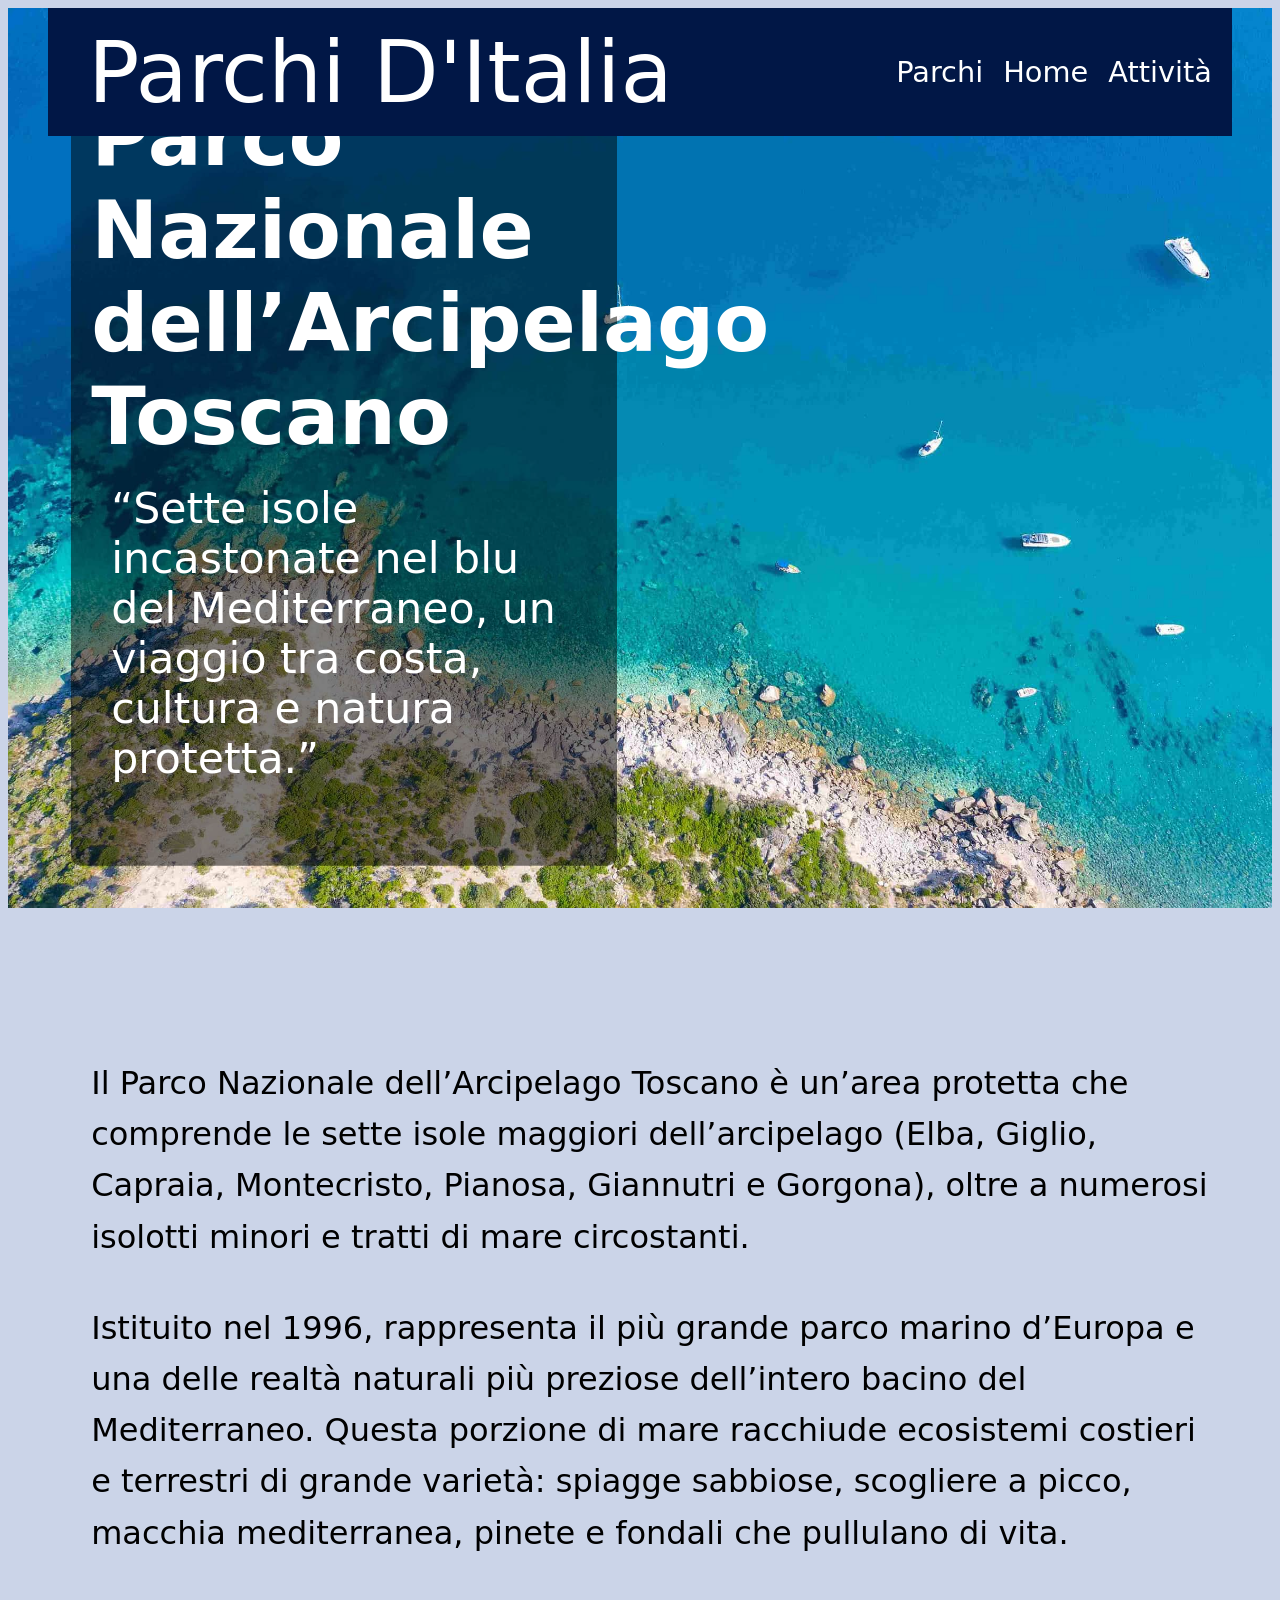
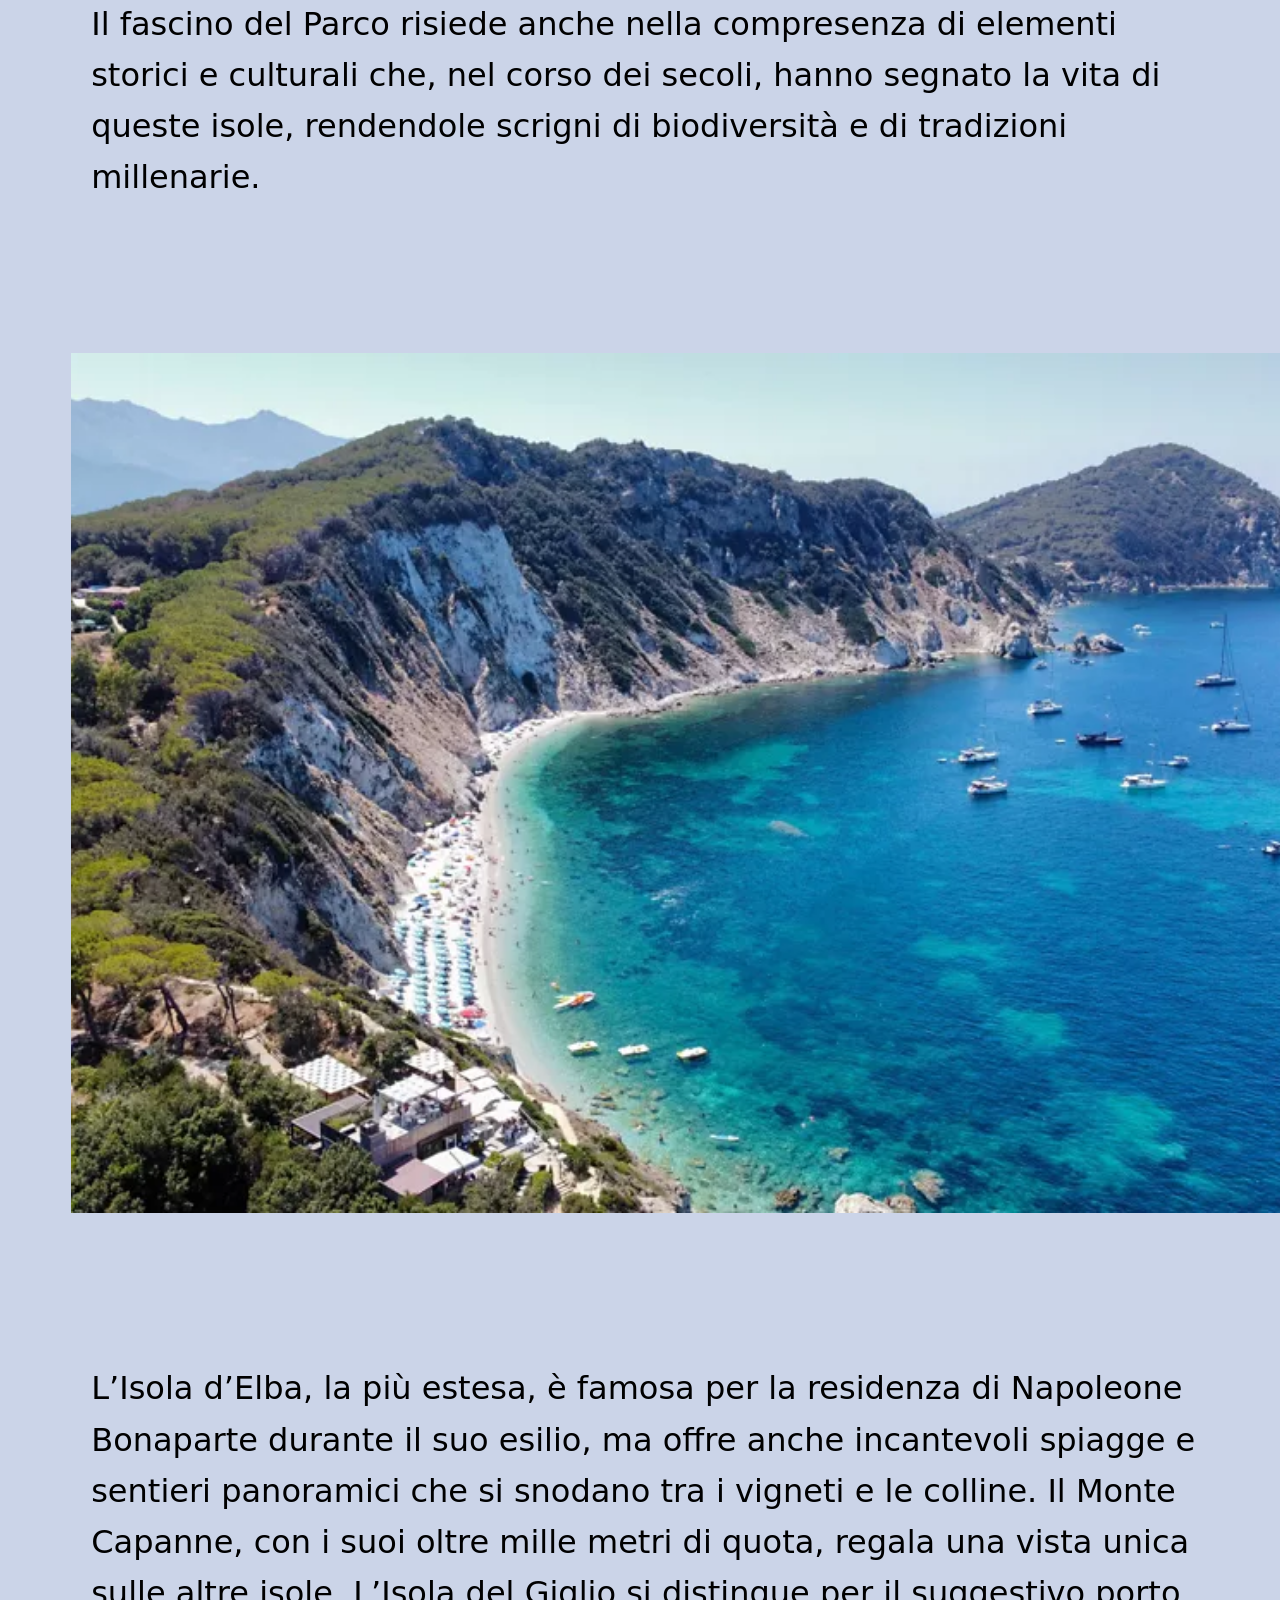
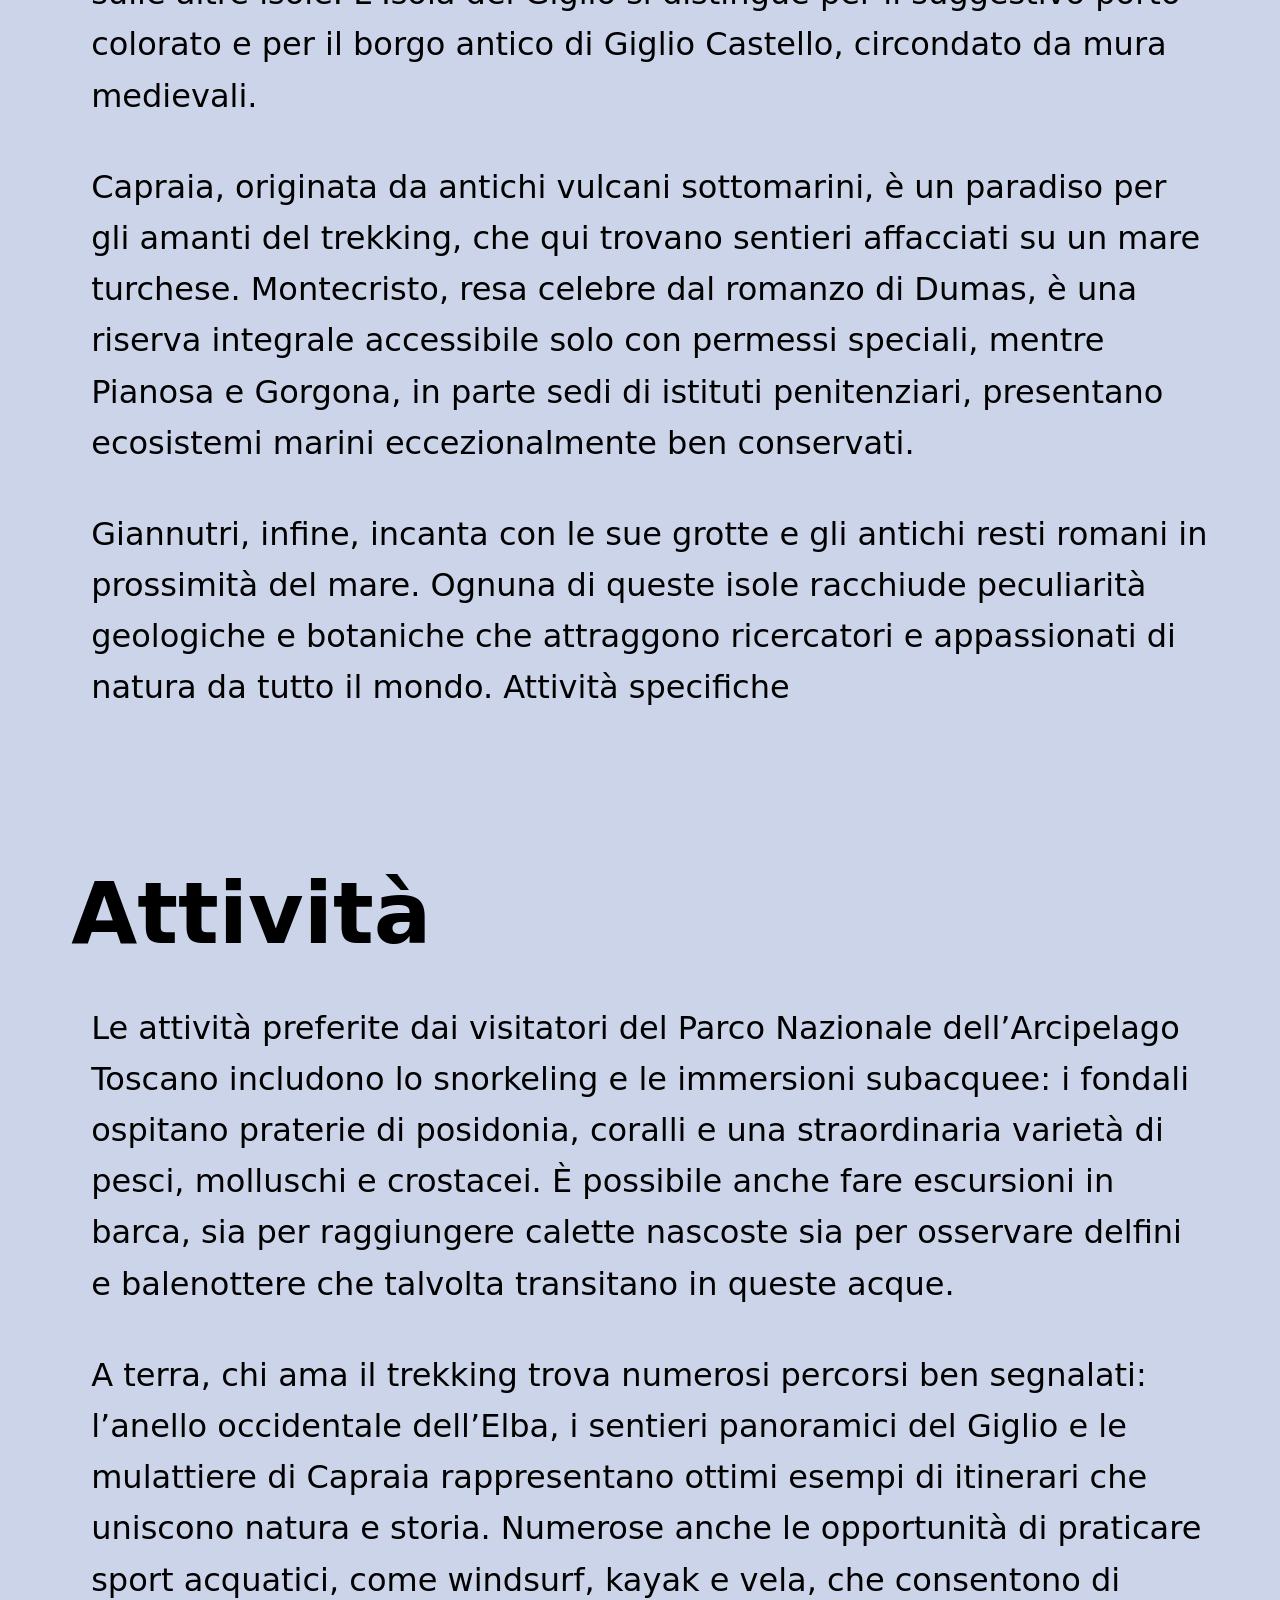
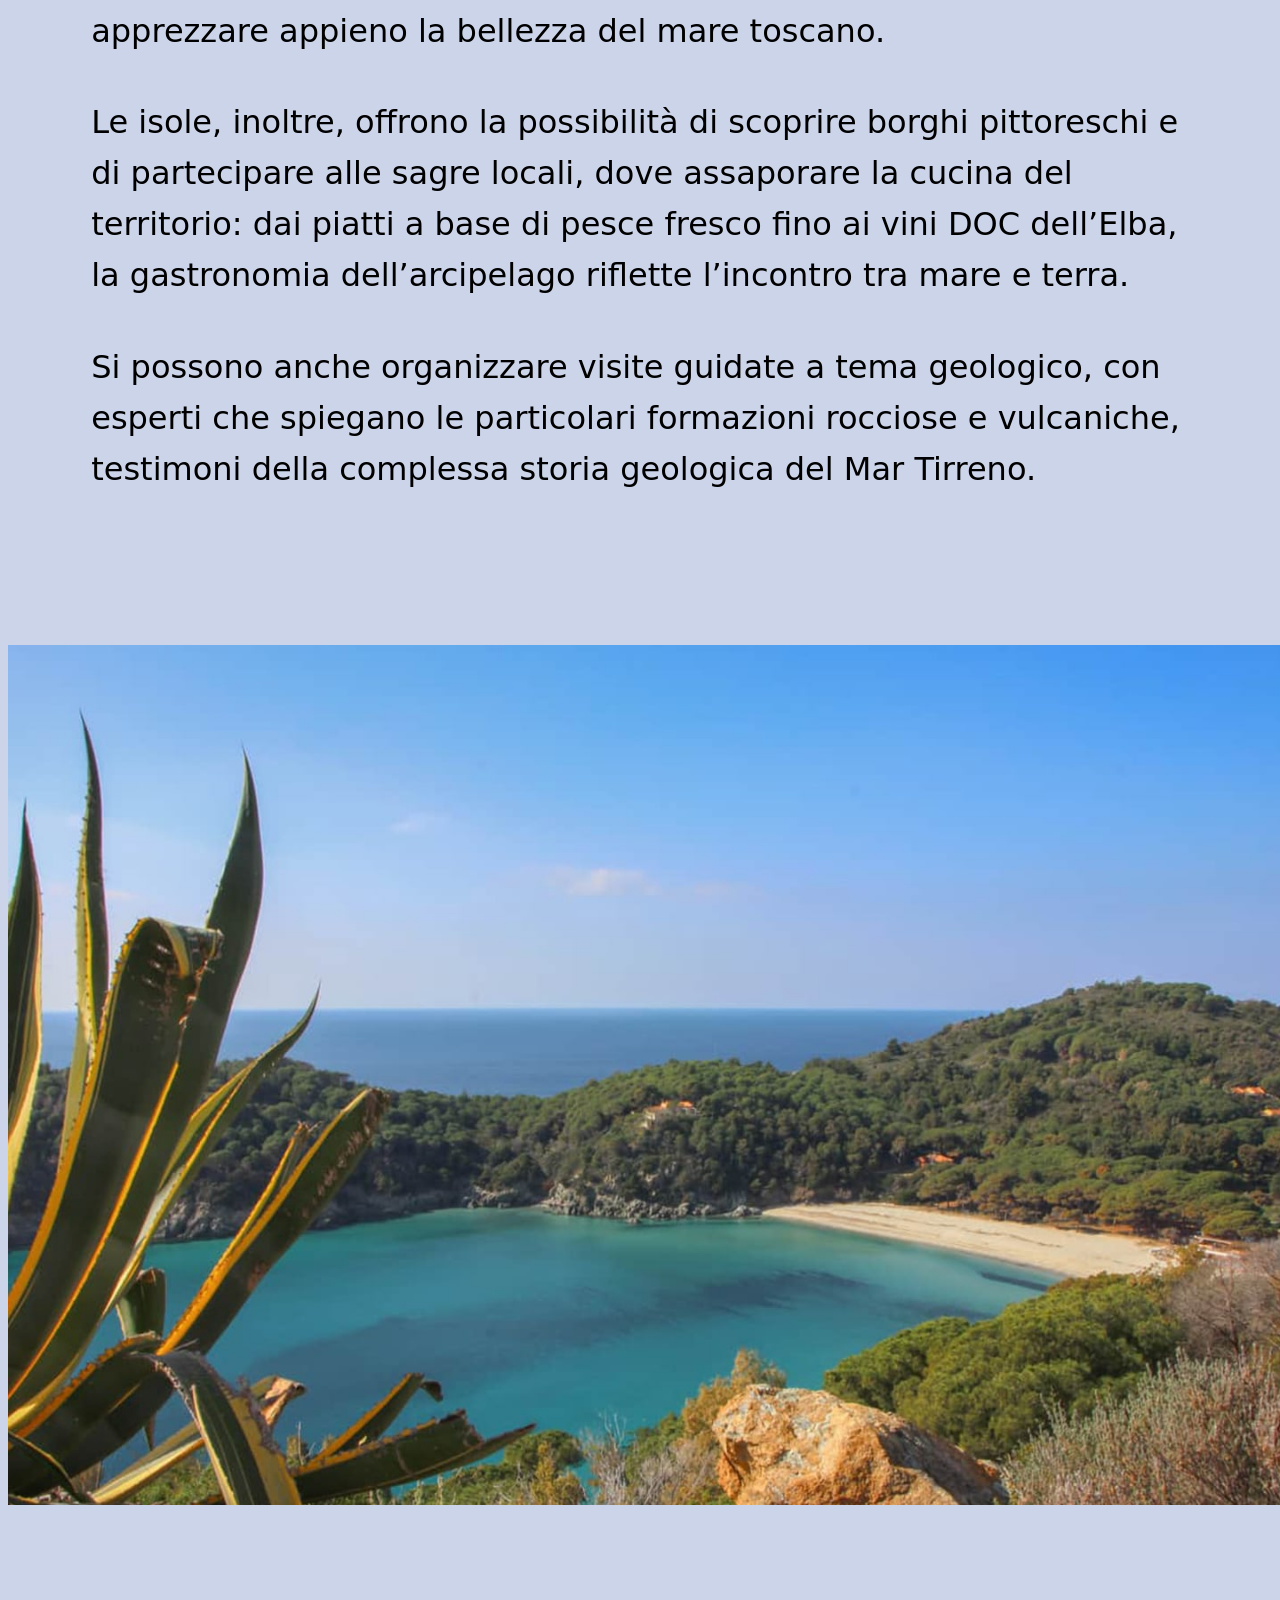
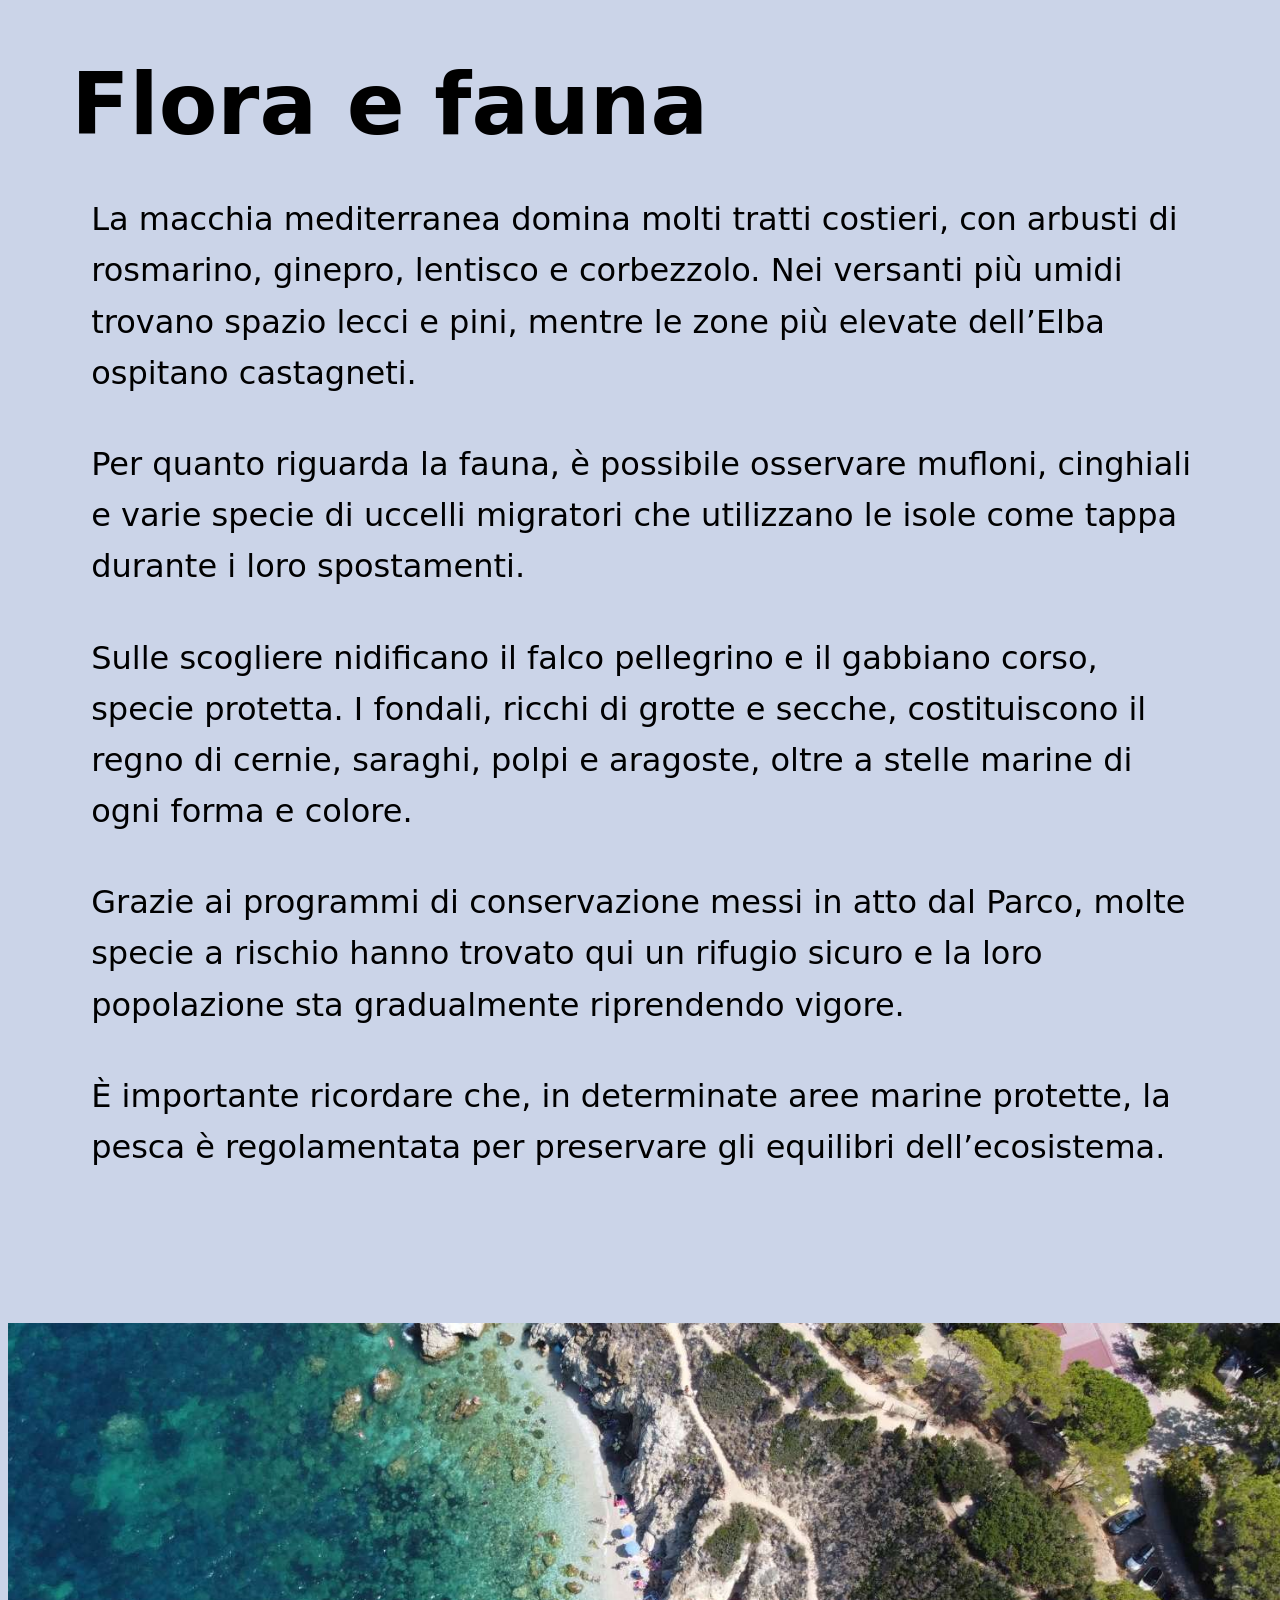
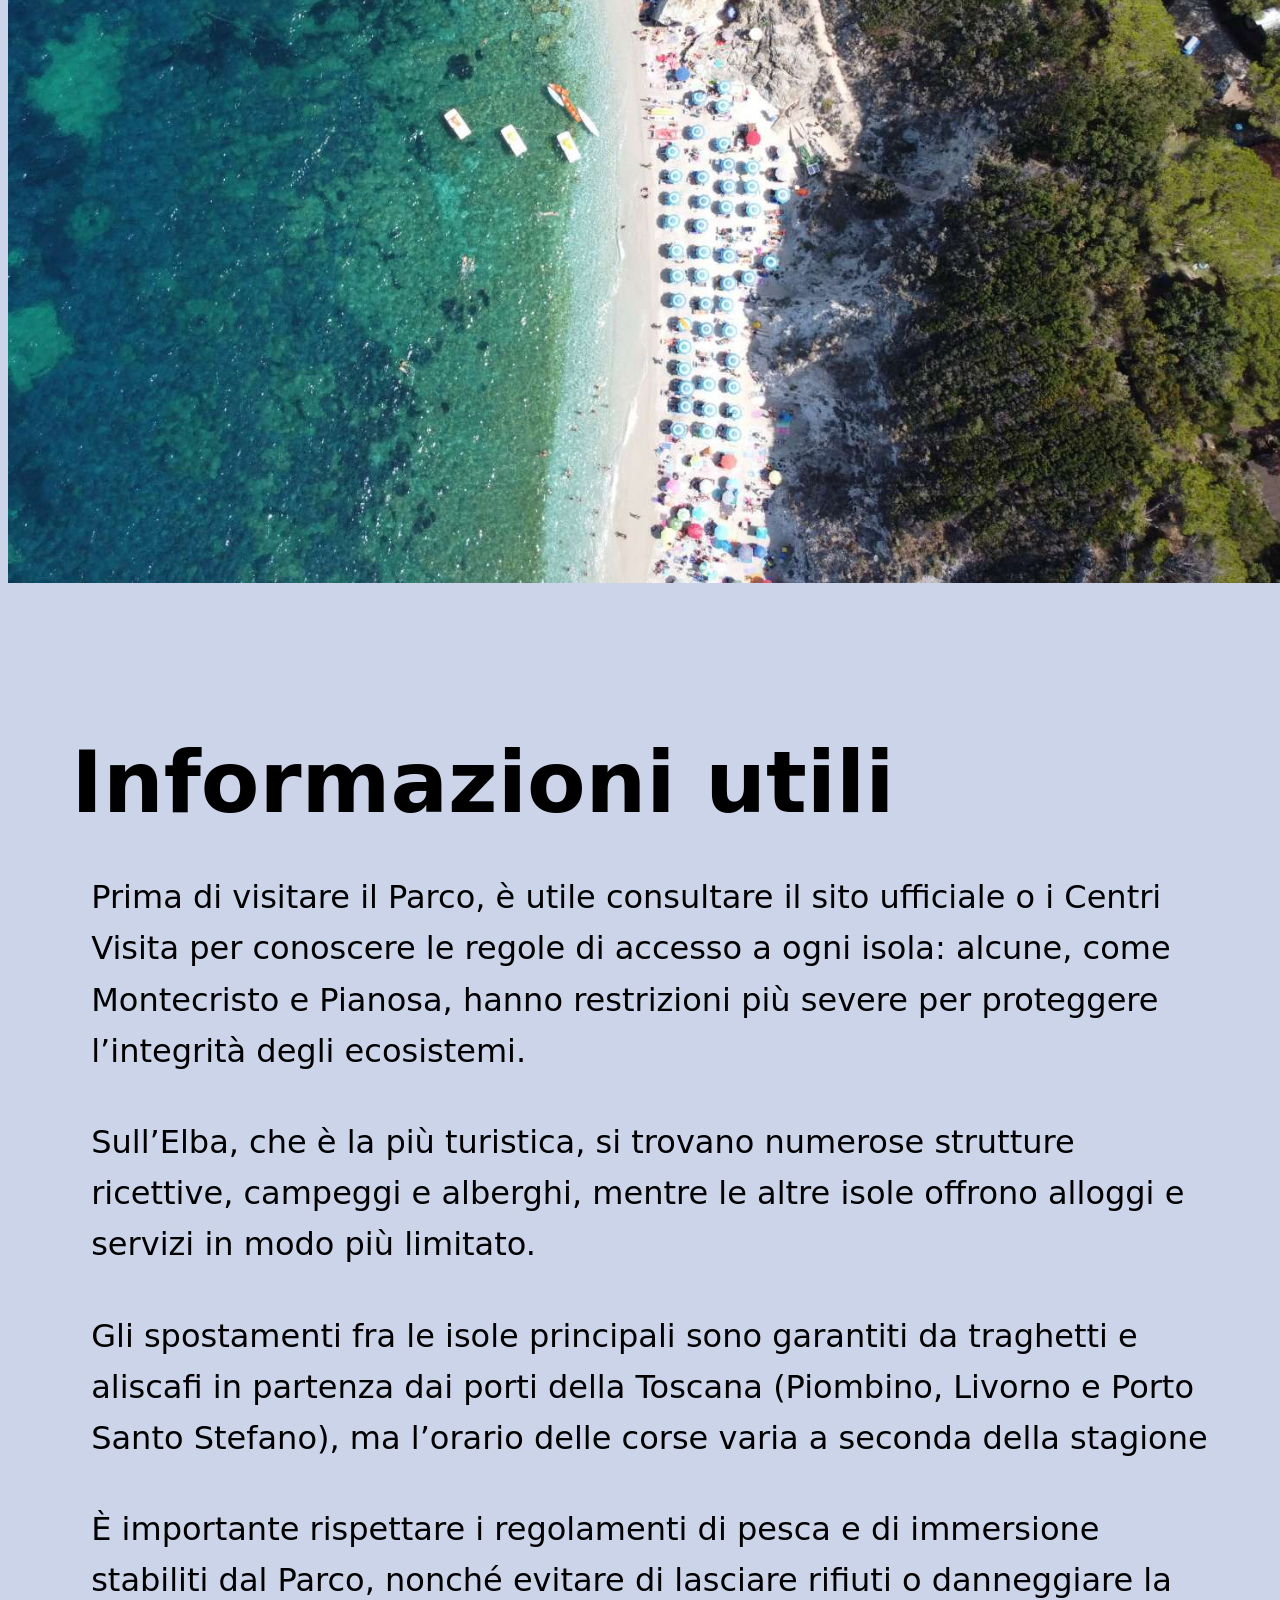
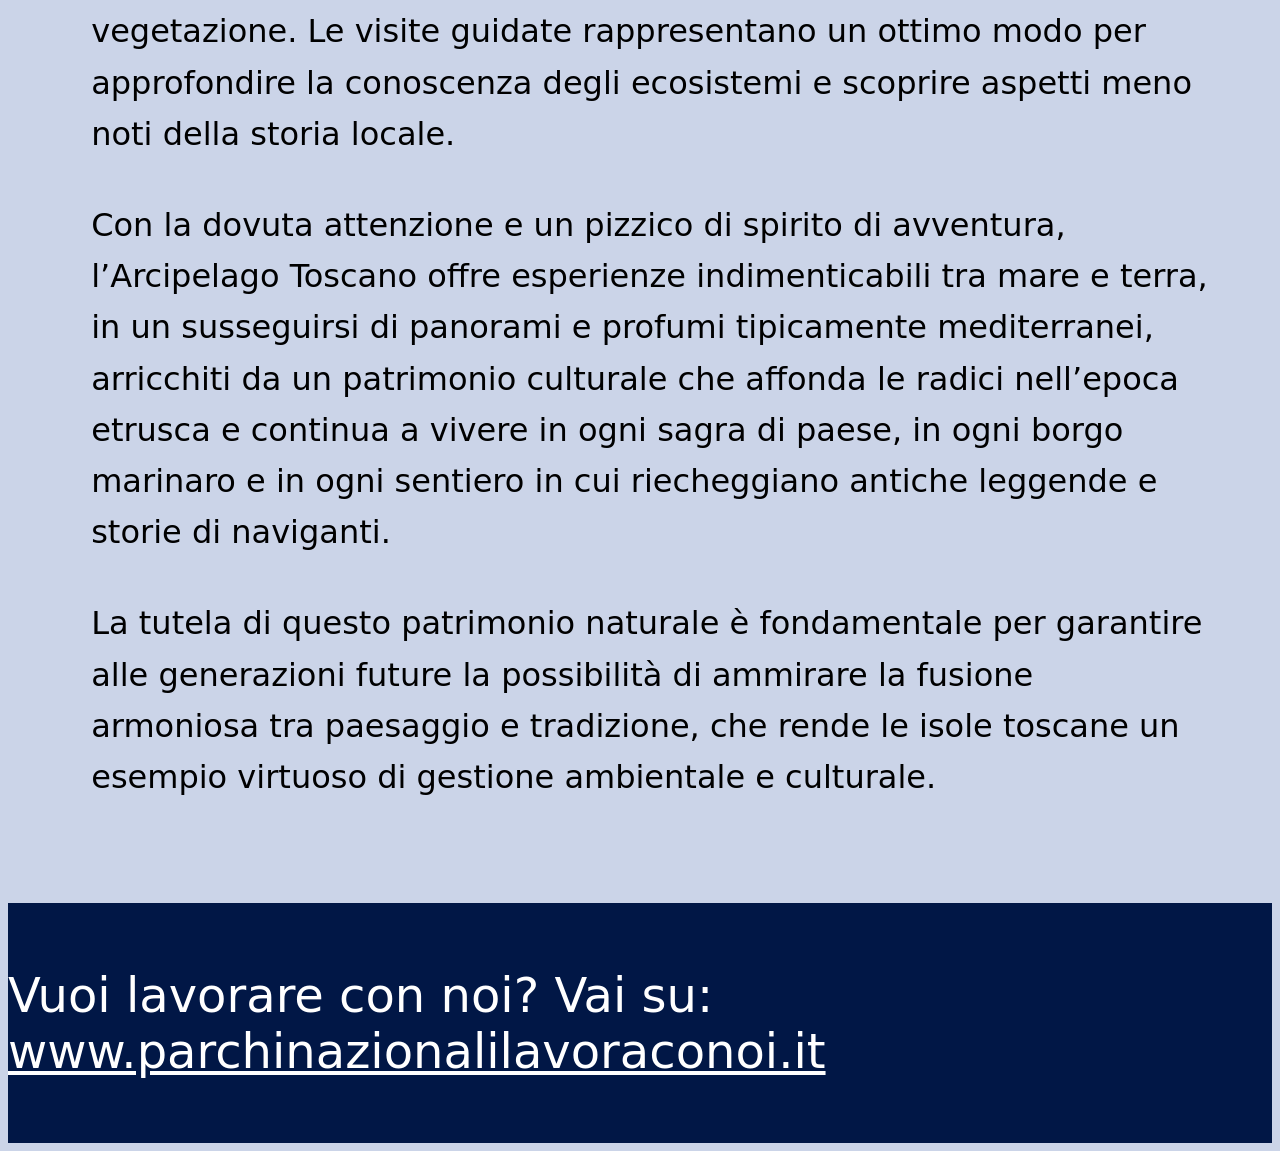
==== arcipelago toscano.html @ f1c9a5db "Initial commit" ====
<!DOCTYPE html>
<html lang="en">
<head>
    <meta charset="UTF-8">
    <meta name="viewport" content="width=device-width, initial-scale=1.0">
    <title>sito parchi</title>
    <link rel="stylesheet" href="css/style.css">
</head>

<body>
    <header>
        <p>Parchi D'Italia</p>
        <nav>
            <ul>
                <li><a href="parchi.html">Parchi</a></li>
                <li><a href="index.html">Home</a></li>
                <li><a href="attività.html">Attività</a></li>
            </ul>
        </nav>
    </header>

    <div class="immagine-con-testo">
        <img src="img/arcipelago toscano 4.jpg" alt="parco" class="container1">
        <div class="testo-sull-immagine">
            <div class="sfondo-trasparente"></div>
            <h1>Parco Nazionale dell’Arcipelago Toscano</h1>
            <p>“Sette isole incastonate nel blu del Mediterraneo, un viaggio tra costa, cultura e natura protetta.”</p>
        </div>
    </div>

    <section class="blocco-attivita">
        <p> Il Parco Nazionale dell’Arcipelago Toscano è un’area protetta che comprende le sette isole maggiori dell’arcipelago (Elba, Giglio, Capraia, Montecristo, Pianosa, Giannutri e Gorgona), oltre a numerosi isolotti minori e tratti di mare circostanti. </p>
        <p> 
            Istituito nel 1996, rappresenta il più grande parco marino d’Europa e una delle realtà naturali più preziose dell’intero bacino del Mediterraneo. Questa porzione di mare racchiude ecosistemi costieri e terrestri di grande varietà: spiagge sabbiose, scogliere a picco, macchia mediterranea, pinete e fondali che pullulano di vita. 
        </p>
        <p>
            Il fascino del Parco risiede anche nella compresenza di elementi storici e culturali che, nel corso dei secoli, hanno segnato la vita di queste isole, rendendole scrigni di biodiversità e di tradizioni millenarie.
        </p>

        <div class="immagine-gran-paradiso">
        <img src="img/arcipelago toscano 2.webp" alt="Gran Paradiso">
        </div>
    
    </section>

    <section class="blocco-attivita">
        <p> L’Isola d’Elba, la più estesa, è famosa per la residenza di Napoleone Bonaparte durante il suo esilio, ma offre anche incantevoli spiagge e sentieri panoramici che si snodano tra i vigneti e le colline. 
            Il Monte Capanne, con i suoi oltre mille metri di quota, regala una vista unica sulle altre isole. L’Isola del Giglio si distingue per il suggestivo porto colorato e per il borgo antico di Giglio Castello, circondato da mura medievali.  </p>
        <p> 
            Capraia, originata da antichi vulcani sottomarini, è un paradiso per gli amanti del trekking, che qui trovano sentieri affacciati su un mare turchese. 
Montecristo, resa celebre dal romanzo di Dumas, è una riserva integrale accessibile solo con permessi speciali, mentre Pianosa e Gorgona, in parte sedi di istituti penitenziari, presentano ecosistemi marini eccezionalmente ben conservati. 
        </p>
        <p>
            Giannutri, infine, incanta con le sue grotte e gli antichi resti romani in prossimità del mare. 
Ognuna di queste isole racchiude peculiarità geologiche e botaniche che attraggono ricercatori e appassionati di natura da tutto il mondo.
Attività specifiche
       </p>
    </section>

    <section class="blocco-attivita">
        <h2>Attività</h2>
        <p> 
            Le attività preferite dai visitatori del Parco Nazionale dell’Arcipelago Toscano includono lo snorkeling e le immersioni subacquee: i fondali ospitano praterie di posidonia, coralli e una straordinaria varietà di pesci, molluschi e crostacei. 
È possibile anche fare escursioni in barca, sia per raggiungere calette nascoste sia per osservare delfini e balenottere che talvolta transitano in queste acque. 
        </p>
        <p> 
            A terra, chi ama il trekking trova numerosi percorsi ben segnalati: l’anello occidentale dell’Elba, i sentieri panoramici del Giglio e le mulattiere di Capraia rappresentano ottimi esempi di itinerari che uniscono natura e storia. Numerose anche le opportunità di praticare sport acquatici, come windsurf, kayak e vela, che consentono di apprezzare appieno la bellezza del mare toscano. 
         </p>
        <p>
            Le isole, inoltre, offrono la possibilità di scoprire borghi pittoreschi e di partecipare alle sagre locali, dove assaporare la cucina del territorio: dai piatti a base di pesce fresco fino ai vini DOC dell’Elba, la gastronomia dell’arcipelago riflette l’incontro tra mare e terra. 
       </p>
       <p>
        Si possono anche organizzare visite guidate a tema geologico, con esperti che spiegano le particolari formazioni rocciose e vulcaniche, testimoni della complessa storia geologica del Mar Tirreno.
       </p>
    </section>

    <div class="immagine-gran-paradiso">
        <img src="img/parco-nazionale-arcipelago-toscano-1.jpg" alt="Gran Paradiso">
        </div>

        <section class="blocco-attivita">
            <h2>Flora e fauna</h2>
            <p> 
                La macchia mediterranea domina molti tratti costieri, con arbusti di rosmarino, ginepro, lentisco e corbezzolo.
                Nei versanti più umidi trovano spazio lecci e pini, mentre le zone più elevate dell’Elba ospitano castagneti. 
           </p>
            <p>
                Per quanto riguarda la fauna, è possibile osservare mufloni, cinghiali e varie specie di uccelli migratori che utilizzano le isole come tappa durante i loro spostamenti. 
           </p>
           <p>
            Sulle scogliere nidificano il falco pellegrino e il gabbiano corso, specie protetta. 
I fondali, ricchi di grotte e secche, costituiscono il regno di cernie, saraghi, polpi e aragoste, oltre a stelle marine di ogni forma e colore. 
           </p>
           <p>
            Grazie ai programmi di conservazione messi in atto dal Parco, molte specie a rischio hanno trovato qui un rifugio sicuro e la loro popolazione sta gradualmente riprendendo vigore. 
           </p>
           <p>
            È importante ricordare che, in determinate aree marine protette, la pesca è regolamentata per preservare gli equilibri dell’ecosistema.
           </p>
        </section>
    
        <div class="immagine-gran-paradiso">
            <img src="img/arcipelago toscano 3.jpeg" alt="Gran Paradiso">
            </div>

            <section class="blocco-attivita">
                <h2>Informazioni utili</h2>
                <p> 
                    Prima di visitare il Parco, è utile consultare il sito ufficiale o i Centri Visita per conoscere le regole di accesso a ogni isola: alcune, come Montecristo e Pianosa, hanno restrizioni più severe per proteggere l’integrità degli ecosistemi. 
                </p>
                <p>
                    Sull’Elba, che è la più turistica, si trovano numerose strutture ricettive, campeggi e alberghi, mentre le altre isole offrono alloggi e servizi in modo più limitato. 
               </p>
               <p>
                Gli spostamenti fra le isole principali sono garantiti da traghetti e aliscafi in partenza dai porti della Toscana (Piombino, Livorno e Porto Santo Stefano), ma l’orario delle corse varia a seconda della stagione
               </p>
               <p>
                È importante rispettare i regolamenti di pesca e di immersione stabiliti dal Parco, nonché evitare di lasciare rifiuti o danneggiare la vegetazione. Le visite guidate rappresentano un ottimo modo per approfondire la conoscenza degli ecosistemi e scoprire aspetti meno noti della storia locale. 
               </p>
               <p>
                Con la dovuta attenzione e un pizzico di spirito di avventura, l’Arcipelago Toscano offre esperienze indimenticabili tra mare e terra, in un susseguirsi di panorami e profumi tipicamente mediterranei, arricchiti da un patrimonio culturale che affonda le radici nell’epoca etrusca e continua a vivere in ogni sagra di paese, in ogni borgo marinaro e in ogni sentiero in cui riecheggiano antiche leggende e storie di naviganti. 
              </p>
              <p>
                La tutela di questo patrimonio naturale è fondamentale per garantire alle generazioni future la possibilità di ammirare la fusione armoniosa tra paesaggio e tradizione, che rende le isole toscane un esempio virtuoso di gestione ambientale e culturale.
              </p>
            </section>

            <div class="footer-banner">
                <p>Vuoi lavorare con noi? Vai su: <a href="https://www.parchinazionalilavoraconoi.it" target="_blank">www.parchinazionalilavoraconoi.it</a></p>
              </div>

</body>
---- css/style.css ----
body{
   background-color: #cbd4e8;
    }

    header{
        background-color: #011746;
        height:128px ;
        width: 1144px;
        margin: 0 auto;
        padding: 0 20px;

        display: flex;
        justify-content: space-between;
        align-items: center;

        position: relative;
        z-index: 10;
            }
        header p{
            color: white;
            font-family: system-ui, -apple-system, BlinkMacSystemFont, 'Segoe UI', Roboto, Oxygen, Ubuntu, Cantarell, 'Open Sans', 'Helvetica Neue', sans-serif;
            font-size: 2.5rem;
            margin: 0;
        }

        header nav{
            font-size: 1.8rem;
            font-family: system-ui, -apple-system, BlinkMacSystemFont, 'Segoe UI', Roboto, Oxygen, Ubuntu, Cantarell, 'Open Sans', 'Helvetica Neue', sans-serif;
         }

         nav ul{
            list-style: none;
            margin: 0;
            padding: 0;
            display: flex;
            gap: 20px;
         }

         nav a{
            color: white;
            text-decoration: none;
         }

         @media (max-width: 728px) {
            header{
                padding: 0 15px;
                height: 100px;
            }
            header p{
                font-size: 1.4rem;

            }
            header nav{
                font-size: 1.4rem;
            }

            nav ul {
                flex-direction: column;
                gap: 10px;
            }
         }

         @media (max-width: 480px) {

            header {
                padding: 0 10px;
                height: 80px;
            }

            header p{
                font-size: 1.5rem;
            }

            header nav{
                font-size: 1.2rem;
            }

            nav ul{
                gap: 5px;
            }
         }

         img.container1{
           width: 100%;
           height: 900px;
           object-fit: cover;
           margin-top: -128px;
           display: block;
         
         }

         body p{
            font-family: system-ui;
            font-size: 64pt;
            margin-left: 20px;
            text-align:left;
         }

         .secondo-paragrafo{
            font-family: system-ui;
            font-size: 32pt;
            text-align: left;
            margin-bottom: 20px;
         }

         .container2{
            width: 100%;
            height: auto;
            display: block;
            margin: 20px 0;
         }

         .rettangolo1{
            background-color: #cbd4e8;
            width: 100%;
            padding: 30px 20px;
            margin: 20px 0;
         }

         .rettangolo1 p{
            font-family: system-ui, -apple-system, BlinkMacSystemFont, 'Segoe UI', Roboto, Oxygen, Ubuntu, Cantarell, 'Open Sans', 'Helvetica Neue', sans-serif;
            font-size: 64pt;
            text-align: left;
            margin-bottom: 0 0 10px 0;
         }

         .rettangolo1 .secondo-paragrafo{
            font-family: system-ui, -apple-system, BlinkMacSystemFont, 'Segoe UI', Roboto, Oxygen, Ubuntu, Cantarell, 'Open Sans', 'Helvetica Neue', sans-serif;
            font-size: 32pt;
            text-align: left;
            margin-bottom: 20px;
         }

         .immagine-con-testo {
            position: relative;
            width: 100%;
            height: auto;
        }
        
        .immagine-con-testo img.immagine {
            width: 100%;
            height: auto;
            display: block;
        }
        
        .testo-nell-immagine {
            position: absolute;
            top: 20%;
            left: 5%;
            color: white;
            font-family: system-ui, sans-serif;
            background-color: rgba(0, 0, 0, 0.4);
            padding: 20px;
            border-radius: 8px;
            max-width: 90%;
        }
        
        .testo-nell-immagine .titolo {
            font-size: 64pt;
            text-align: left;
            margin-bottom: 10px;
        }
        
        .testo-nell-immagine .sottotitolo {
            font-size: 14pt;
            text-align: right;
        }
        
        .testo-nell-immagine .sottotitolo a {
            color: #add8ff;
            text-decoration: none;
            font-weight: bold;
        }

        .immagine-con-testo1 img.immagine {
            width: 100%;
            height: auto;
            display: block;
        }
        
        .testo-nell-immagine {
            position: absolute;
            top: 20%;
            left: 5%;
            color: white;
            font-family: system-ui, sans-serif;
            background-color: rgba(0, 0, 0, 0.4);
            padding: 20px;
            border-radius: 8px;
            max-width: 90%;
        }
        
        .testo-nell-immagine .titolo {
            font-size: 64pt;
            text-align: left;
            margin-bottom: 10px;
        }
        
        .testo-nell-immagine .sottotitolo {
            font-size: 14pt;
            text-align: right;
        }
        
        .testo-nell-immagine .sottotitolo a {
            color: #add8ff;
            text-decoration: none;
            font-weight: bold;
        }

        .immagine-con-testo {
            position: relative;
            width: 100%;
            height: auto;
        }
        
        .immagine-con-testo img.immagine {
            width: 100%;
            height: auto;
            display: block;
        }
        
        .testo-nell-immagine {
            position: absolute;
            top: 20%;
            left: 5%;
            color: white;
            font-family: system-ui, sans-serif;
            background-color: rgba(0, 0, 0, 0.4);
            padding: 20px;
            border-radius: 8px;
            max-width: 90%;
        }
        
        .testo-nell-immagine .titolo {
            font-size: 30pt;
            text-align: left;
            margin-bottom: 10px;
        }
        
        .testo-nell-immagine .sottotitolo {
            font-size: 14pt;
            text-align: right;
        }
        
        .testo-nell-immagine .sottotitolo a {
            color: #add8ff;
            text-decoration: none;
            font-weight: bold;
        }

        .immagine-con-testo2 img.immagine {
            width: 100%;
            height: auto;
            display: block;
        }
        
        .testo-nell-immagine {
            position: absolute;
            top: 20%;
            left: 5%;
            color: white;
            font-family: system-ui, sans-serif;
            background-color: rgba(0, 0, 0, 0.4);
            padding: 20px;
            border-radius: 8px;
            max-width: 90%;
        }
        
        .testo-nell-immagine .titolo {
            font-size: 30pt;
            text-align: left;
            margin-bottom: 10px;
        }
        
        .testo-nell-immagine .sottotitolo {
            font-size: 14pt;
            text-align: right;
        }
        
        .testo-nell-immagine .sottotitolo a {
            color: #add8ff;
            text-decoration: none;
            font-weight: bold;
        }
        
        .paragrafo {
            position: relative;
            width: 100%;
            height: auto;
        }
        
        .immagine-con-testo img.immagine {
            width: 100%;
            height: auto;
            display: block;
        }
        
        .testo-nell-immagine {
            position: relative;
            top: 20%;
            left: 5%;
            color: white;
            font-family: system-ui, sans-serif;
            background-color: rgba(0, 0, 0, 0.4);
            padding: 0px;
            border-radius: 8px;
            max-width: 90%;
        }
        
        .testo-nell-immagine .titolo {
            position: relative;
            font-size: 30pt;
            text-align: left;
            margin-bottom: 10px;
        }
        
        .testo-nell-immagine .sottotitolo {
            font-size: 14pt;
            text-align: right;
        }
        
        .testo-nell-immagine .sottotitolo a {
            color: #add8ff;
            text-decoration: none;
            font-weight: bold;
        }

        .immagine-con-testo img.immagine {
            width: 100%;
            height: auto;
            display: block;
        }
        
        .testo-nell-immagine {
            position: absolute;
            top: 20%;
            left: 5%;
            color: white;
            font-family: system-ui, sans-serif;
            background-color: rgba(0, 0, 0, 0.4);
            padding: 0px;
            border-radius: 8px;
            max-width: 90%;
        }
        
        .testo-nell-immagine .titolo {
            font-size: 30pt;
            text-align: left;
            margin-bottom: 10px;
        }
        
        .testo-nell-immagine .sottotitolo {
            font-size: 14pt;
            text-align: right;
        }
        
        .testo-nell-immagine .sottotitolo a {
            color: #add8ff;
            text-decoration: none;
            font-weight: bold;
        }

        .paragrafo {
            position: relative;
            width: 100%;
            height: auto;
        }
        
        .immagine-con-testo img.immagine {
            position: relative;
            width: 100%;
            height: auto;
            display: block;
        }
        
        .testo-nell-immagine {
            position: absolute;
            top: 20%;
            left: 5%;
            color: white;
            font-family: system-ui, sans-serif;
            background-color: rgba(0, 0, 0, 0.4);
            padding: 0px;
            border-radius: 8px;
            max-width: 90%;
        }
        
        .testo-nell-immagine .titolo {
            font-size: 30pt;
            text-align: left;
            margin-bottom: 10px;
        }
        
        .testo-nell-immagine .sottotitolo {
            font-size: 14pt;
            text-align: right;
        }
        
        .testo-nell-immagine .sottotitolo a {
            color: #add8ff;
            text-decoration: none;
            font-weight: bold;
        }

        .immagine-con-testo img.immagine {
            width: 100%;
            height: auto;
            display: block;
        }
        
        .testo-nell-immagine {
            position: absolute;
            top: 20%;
            left: 5%;
            color: white;
            font-family: system-ui, sans-serif;
            background-color: rgba(0, 0, 0, 0.4);
            padding: 0px;
            border-radius: 8px;
            max-width: 90%;
        }
        
        .testo-nell-immagine .titolo {
            font-size: 30pt;
            text-align: left;
            margin-bottom: 10px;
        }
        
        .testo-nell-immagine .sottotitolo {
            font-size: 14pt;
            text-align: right;
        }
        
        .testo-nell-immagine .sottotitolo a {
            color: #add8ff;
            text-decoration: none;
            font-weight: bold;
        }

        .paragrafo {
            position: relative;
            width: 100%;
            height: auto;
        }
        
        .immagine-con-testo img.immagine {
            position: relative;
            width: 100%;
            height: auto;
            display: block;
        }
        
        .testo-nell-immagine {
            position: absolute;
            top: 20%;
            left: 5%;
            color: white;
            font-family: system-ui, sans-serif;
            background-color: rgba(0, 0, 0, 0.4);
            padding: 0px;
            border-radius: 8px;
            max-width: 90%;
        }
        
        .testo-nell-immagine .titolo {
            font-size: 30pt;
            text-align: left;
            margin-bottom: 10px;
        }
        
        .testo-nell-immagine .sottotitolo {
            font-size: 14pt;
            text-align: right;
        }
        
        .testo-nell-immagine .sottotitolo a {
            color: #add8ff;
            text-decoration: none;
            font-weight: bold;
        }

        .immagine-con-testo img.immagine {
            width: 100%;
            height: auto;
            display: block;
        }
        
        .testo-nell-immagine {
            position: absolute;
            top: 20%;
            left: 5%;
            color: white;
            font-family: system-ui, sans-serif;
            background-color: rgba(0, 0, 0, 0.4);
            padding: 0px;
            border-radius: 8px;
            max-width: 90%;
        }
        
        .testo-nell-immagine .titolo {
            font-size: 30pt;
            text-align: left;
            margin-bottom: 10px;
        }
        
        .testo-nell-immagine .sottotitolo {
            font-size: 14pt;
            text-align: right;
        }
        
        .testo-nell-immagine .sottotitolo a {
            color: #add8ff;
            text-decoration: none;
            font-weight: bold;
        }

        .footer-banner {
            background-color: #011746;
            height: 240px;
            width: 100%;
            display: flex;
            align-items: center;
            justify-content: flex-end;
            padding-right: 40px;
            box-sizing: border-box;
            margin-top: 100px;
          }
          
          .footer-banner p {
            color: white;
            font-family: system-ui, sans-serif;
            font-size: 36pt;
            margin: 0;
          }
          
          .footer-banner a {
            color: white;
            text-decoration: underline;
          }

          .immagine-con-testo {
            position: relative;
            width: 100%;
            max-width: 100%;
            font-family: system-ui, sans-serif;
        }
        
        .container1 {
            width: 100%;
            height: auto;
            display: block;
        }
        
        .testo-sull-immagine {
            position: absolute;
            top: 50%;
            left: 5%;
            transform: translateY(-50%);
            text-align: left;
            color: white;
            max-width: 40%;
            padding: 20px;
            z-index: 1;
        }
        
        .sfondo-trasparente {
            position: absolute;
            top: 50;
            left: 0;
            width: 100%;
            height: 100%;
            background-color: rgba(0, 0, 0, 0.5); 
            z-index: -1; 
            border-radius: 10px;
        }
        
        .testo-sull-immagine h1 {
            font-size: 60pt;
            margin: 0;
            position: relative;
        }
        
        .testo-sull-immagine p {
            font-size: 32pt;
            margin-top: 20px;
            position: relative;
        }

        .blocco-attivita {
            margin-top: 150px;
            padding: 0 5%;
            font-family: system-ui, sans-serif;
            color: #000;
        }
        
        .blocco-attivita h2 {
            font-size: 64pt;
            margin-bottom: 40px;
        }
        
        .blocco-attivita p {
            font-size: 24pt;
            line-height: 1.6;
            margin-bottom: 40px;
        }

        .immagine-gran-paradiso {
            margin-top: 150px;
            width: 100vw;
            overflow: hidden;
        }
        
        .immagine-gran-paradiso img {
            width: 100%;
            height: 860px;
            object-fit: cover;
            display: block;
        }
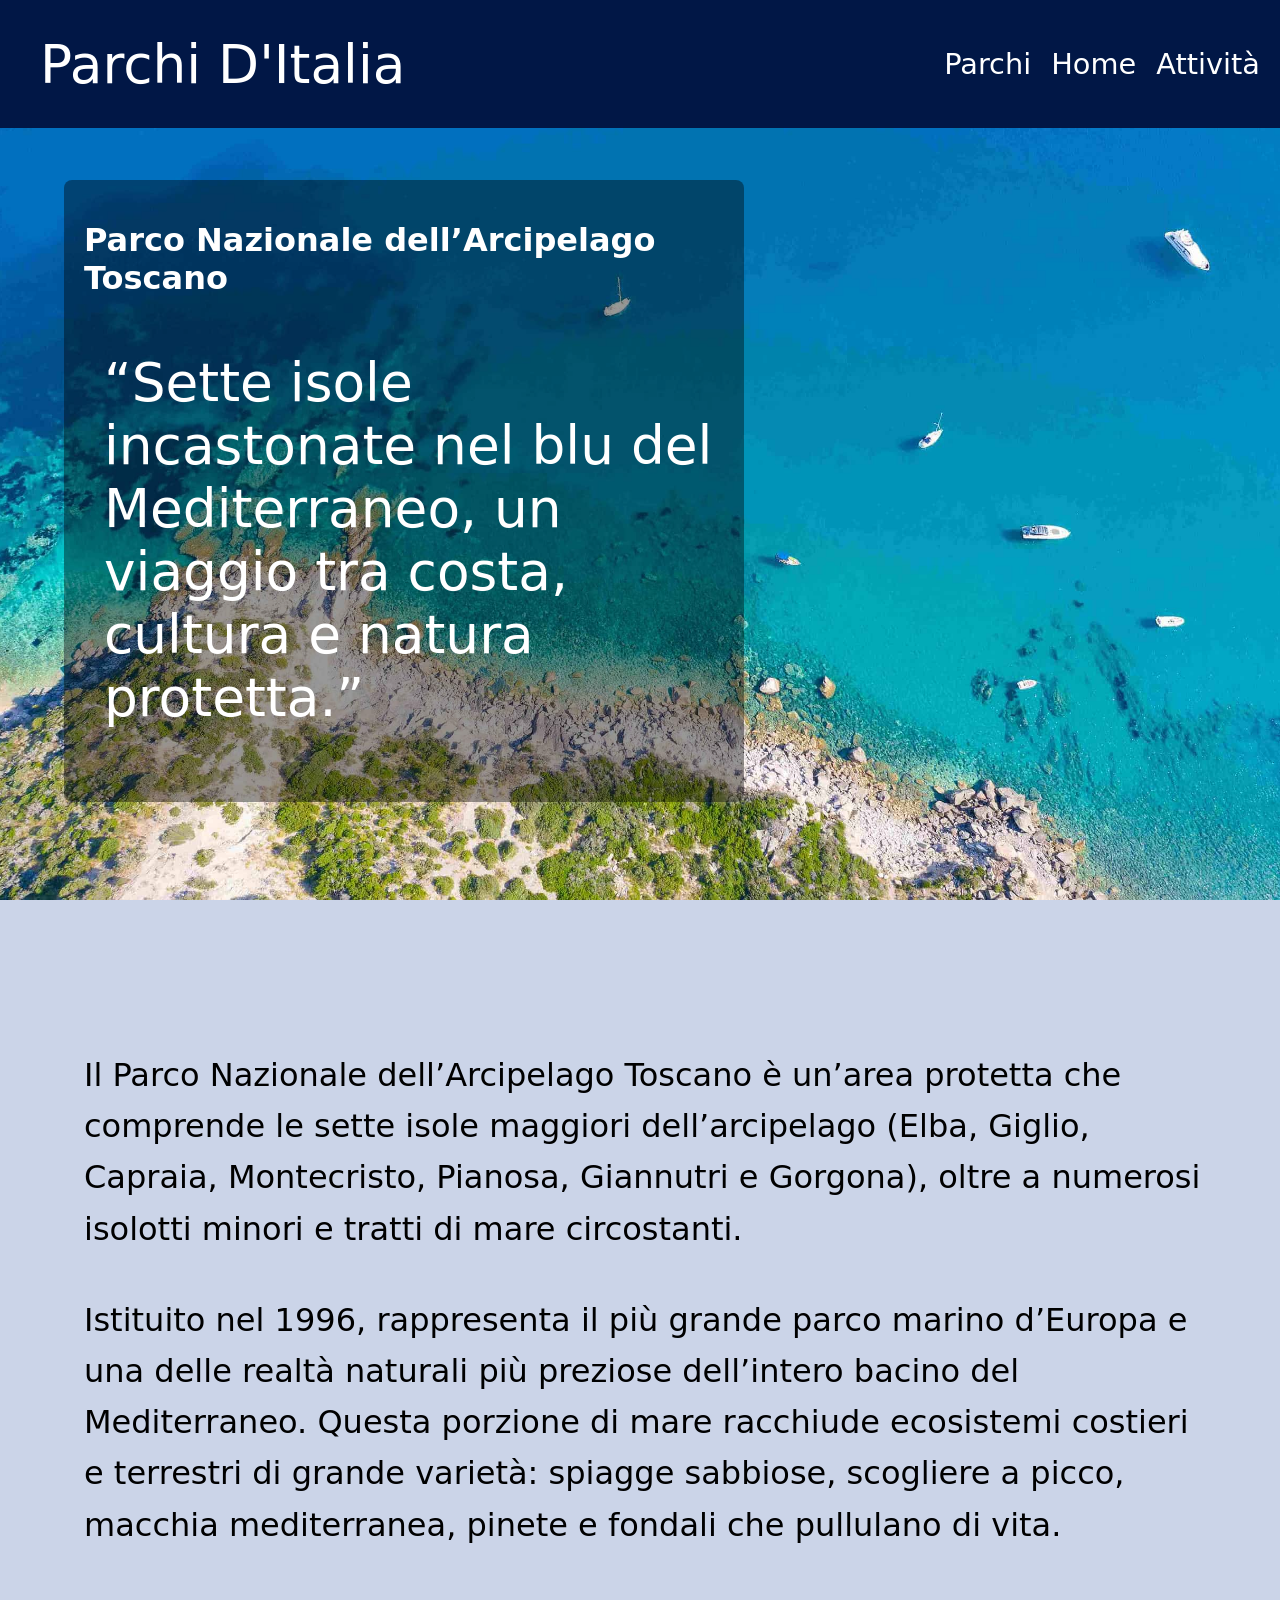
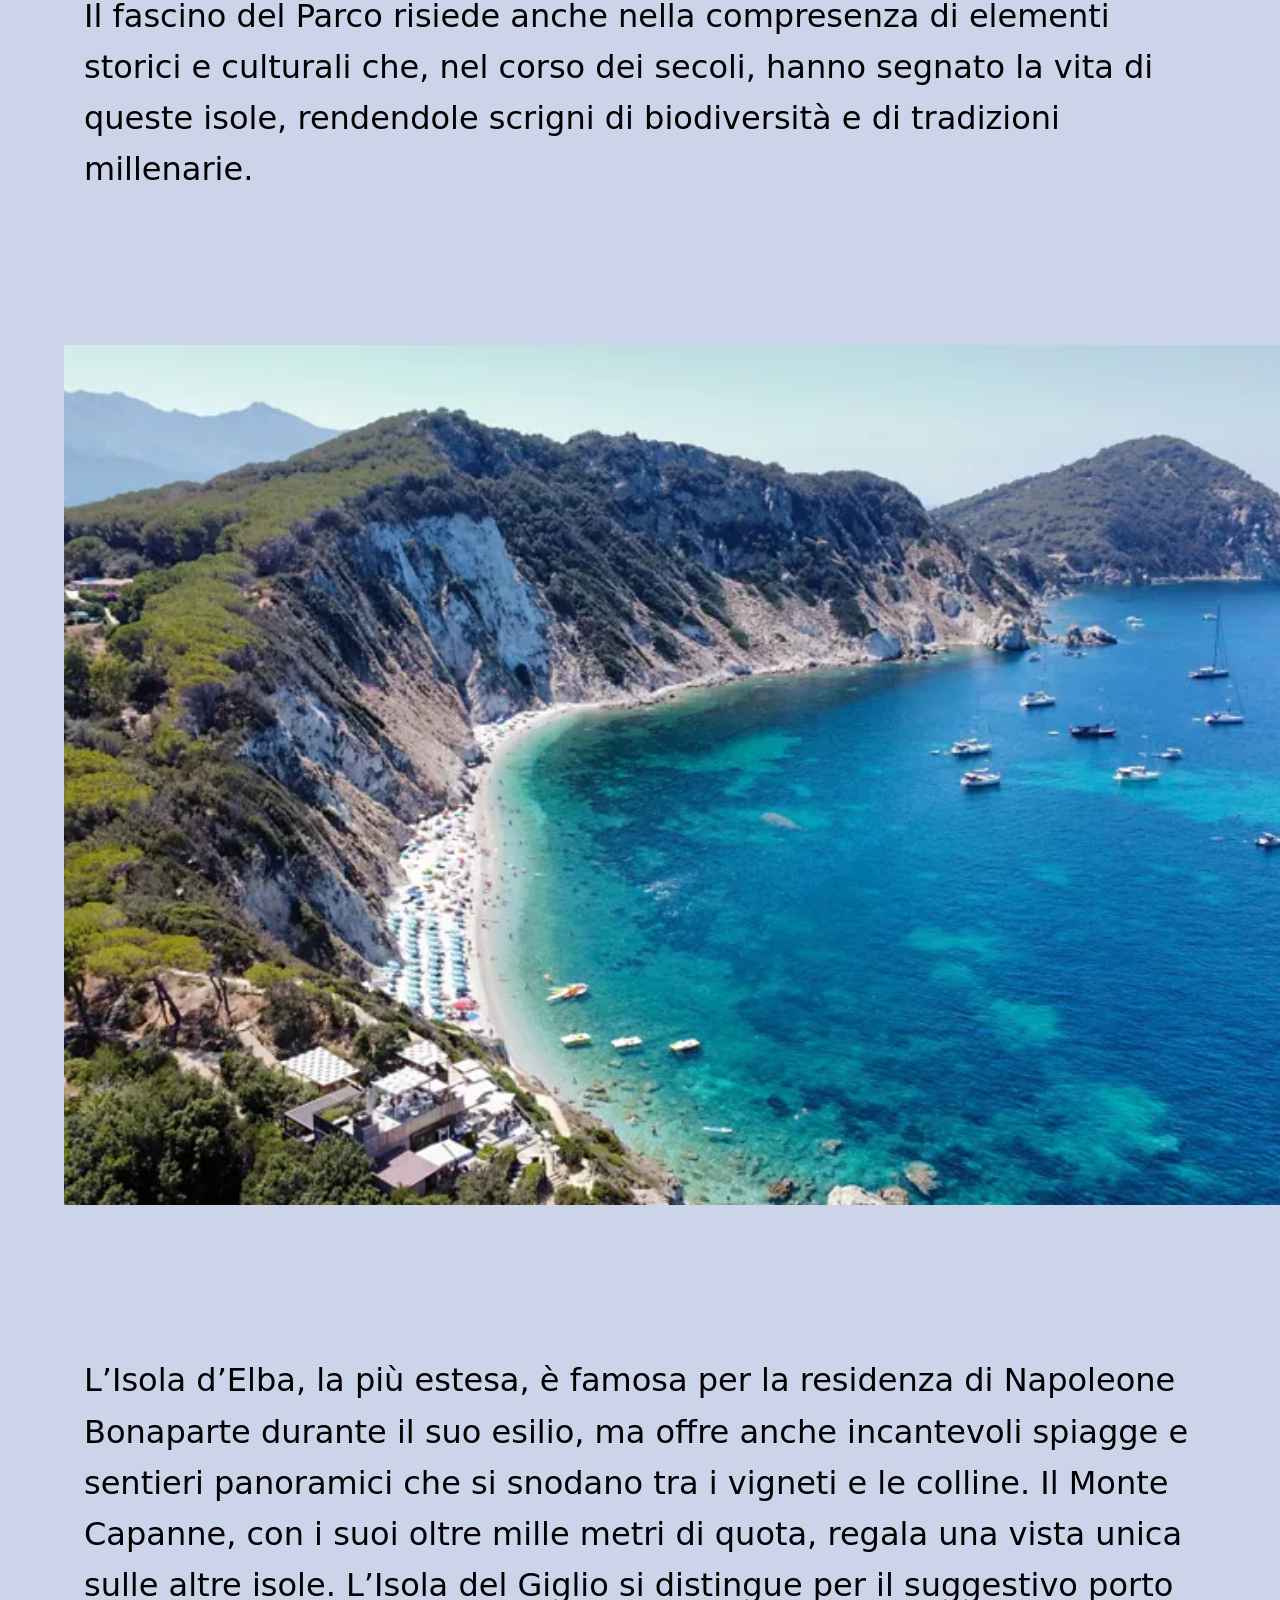
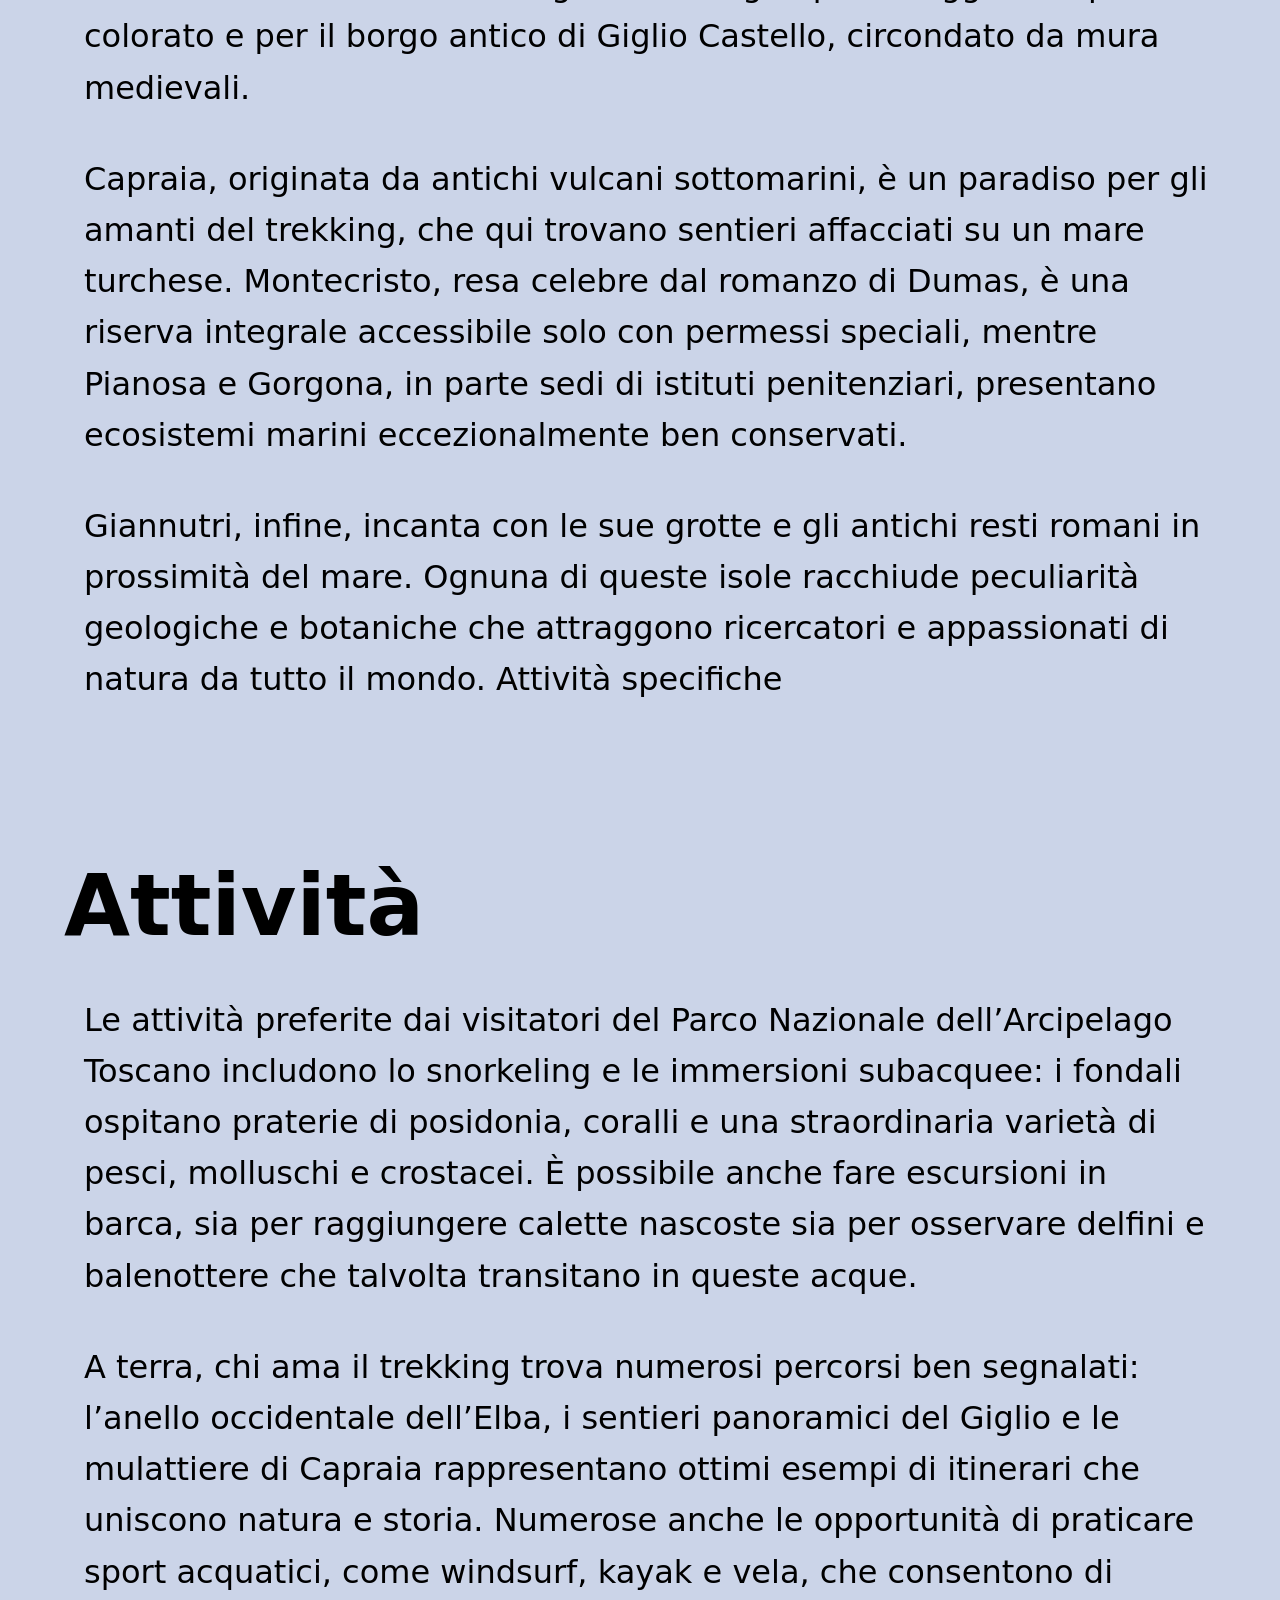
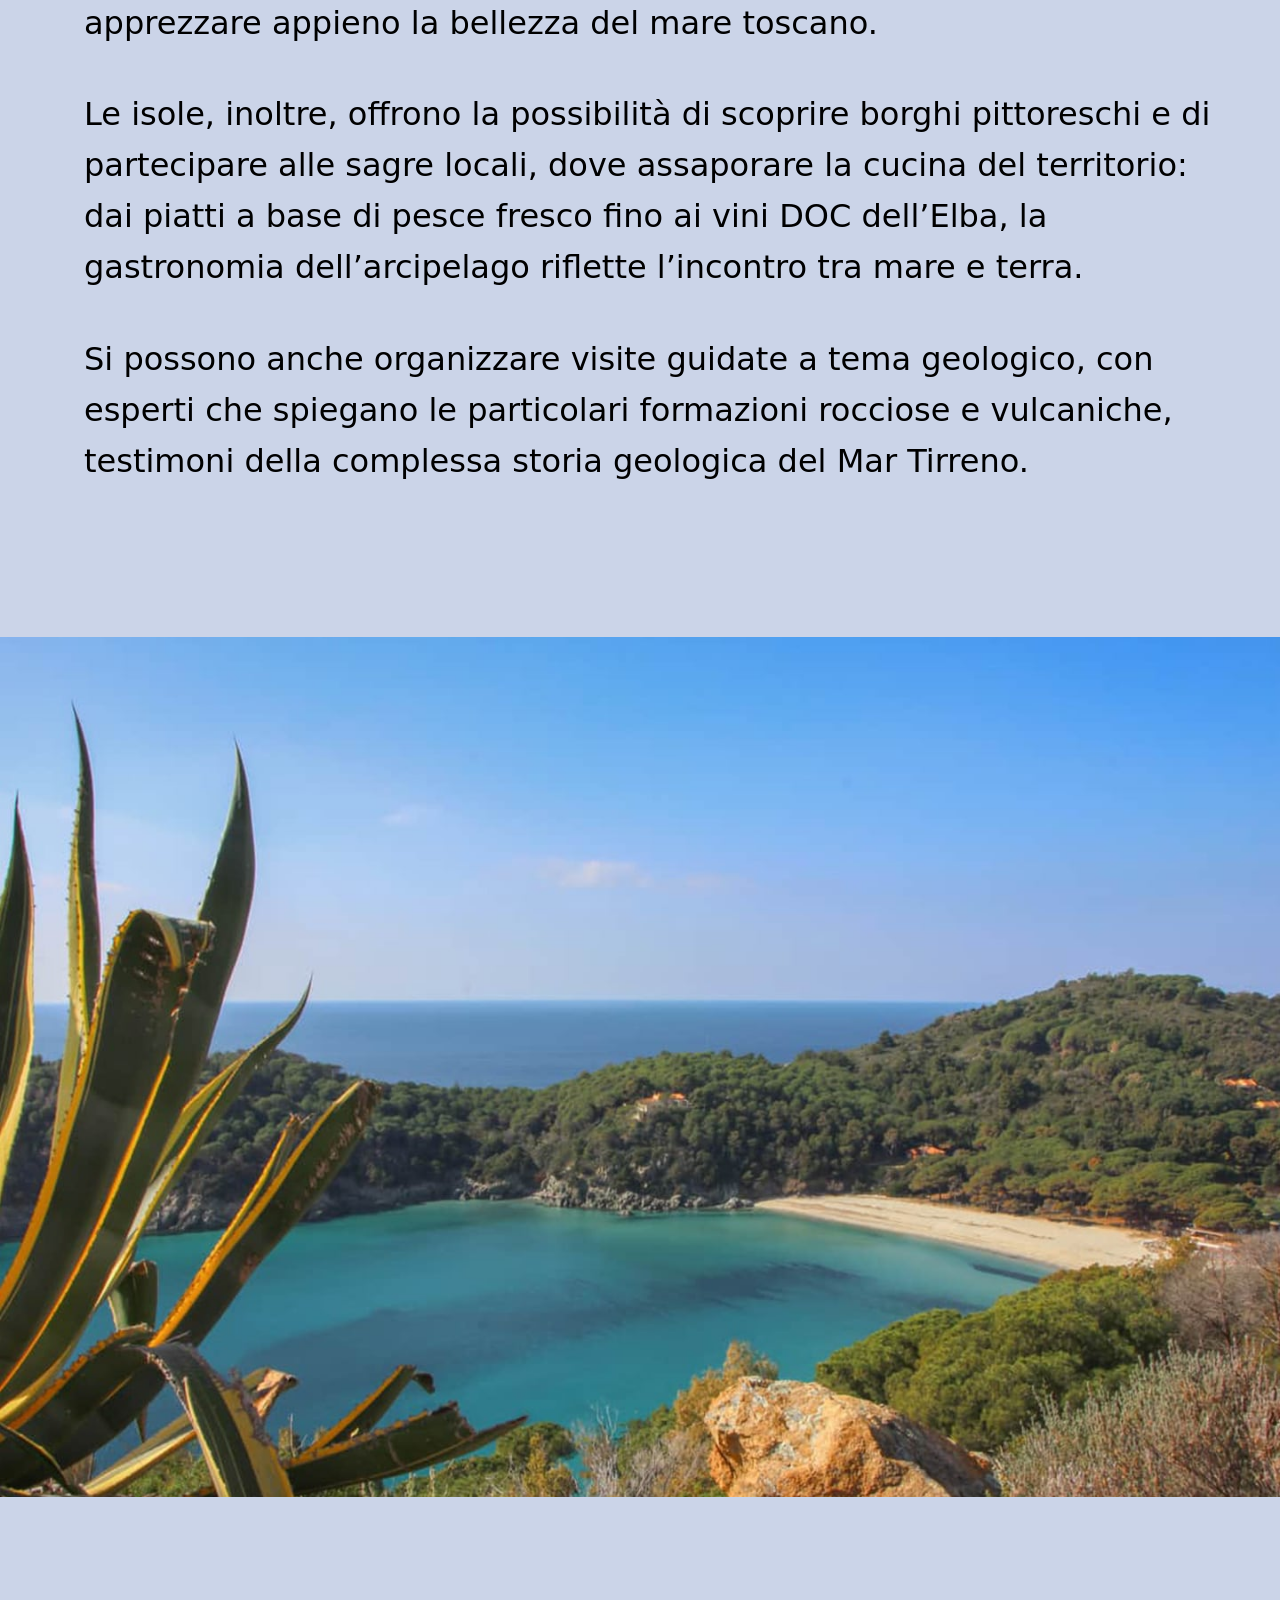
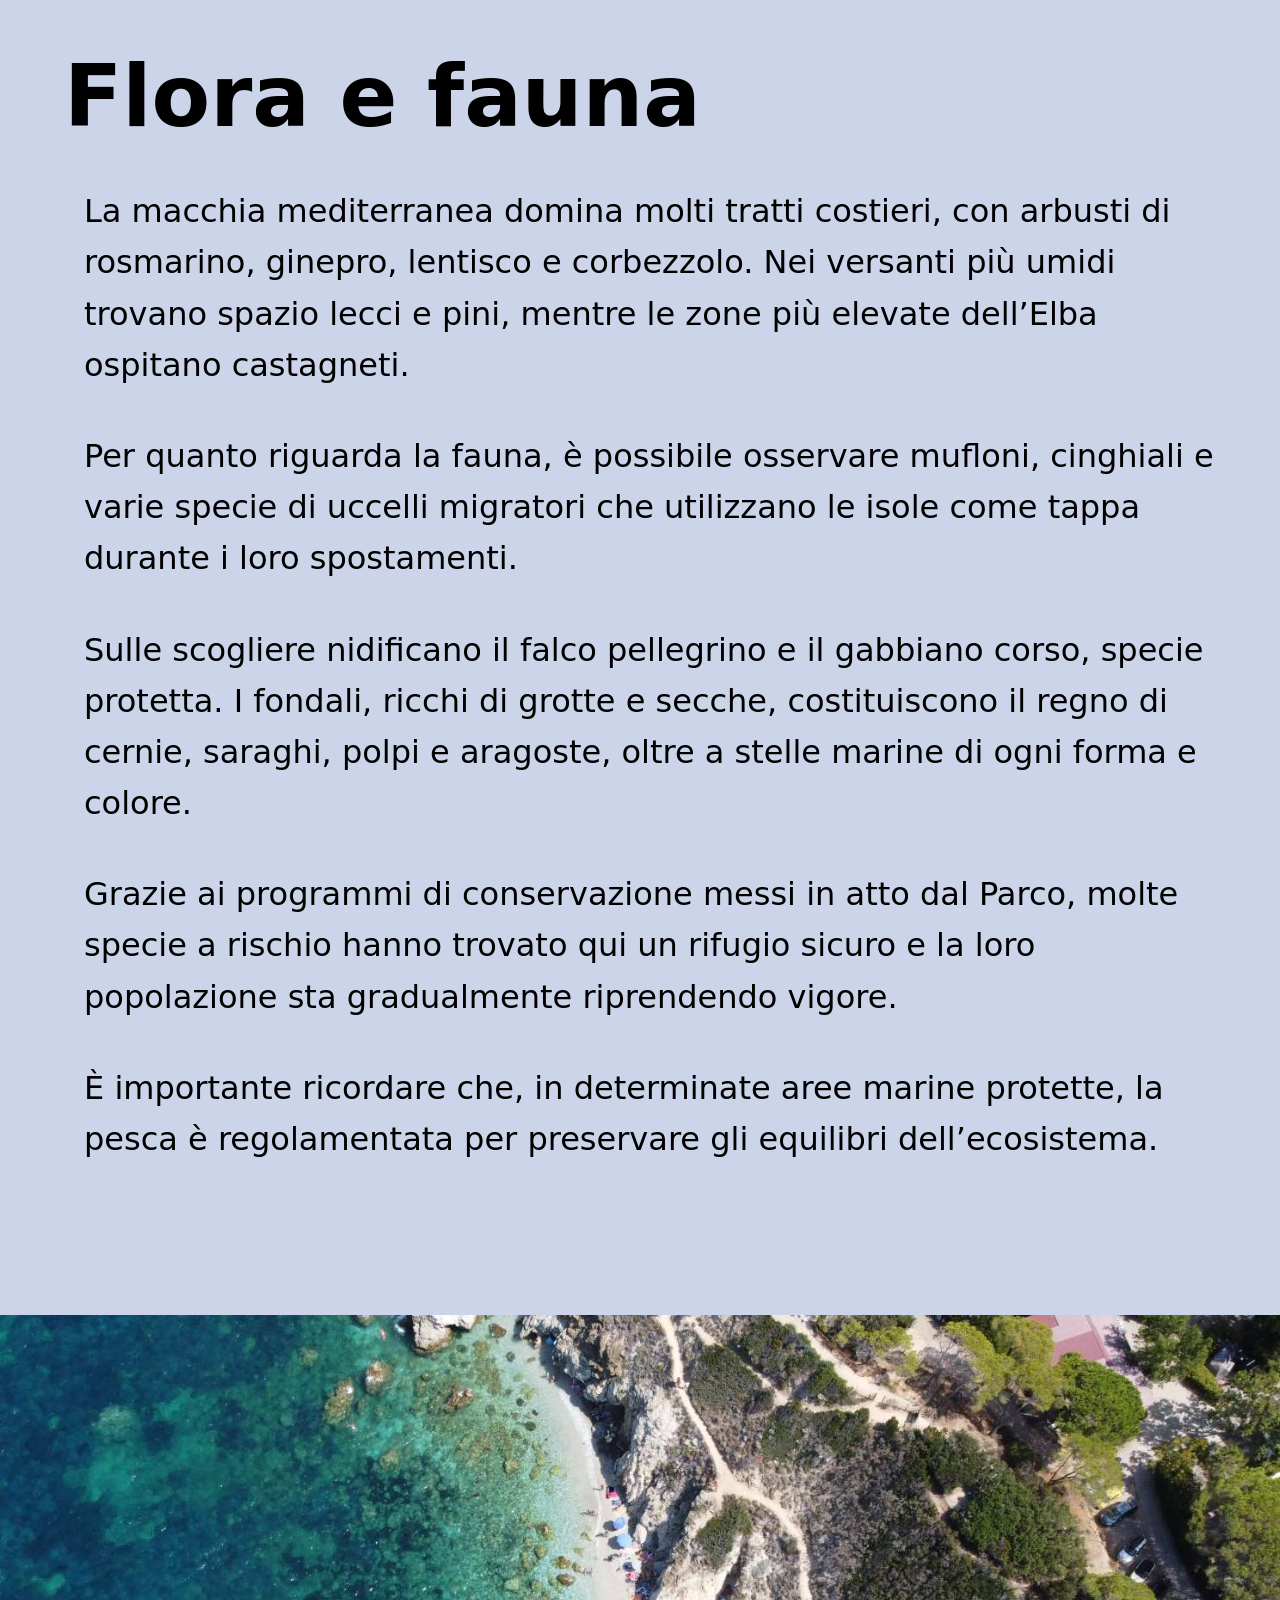
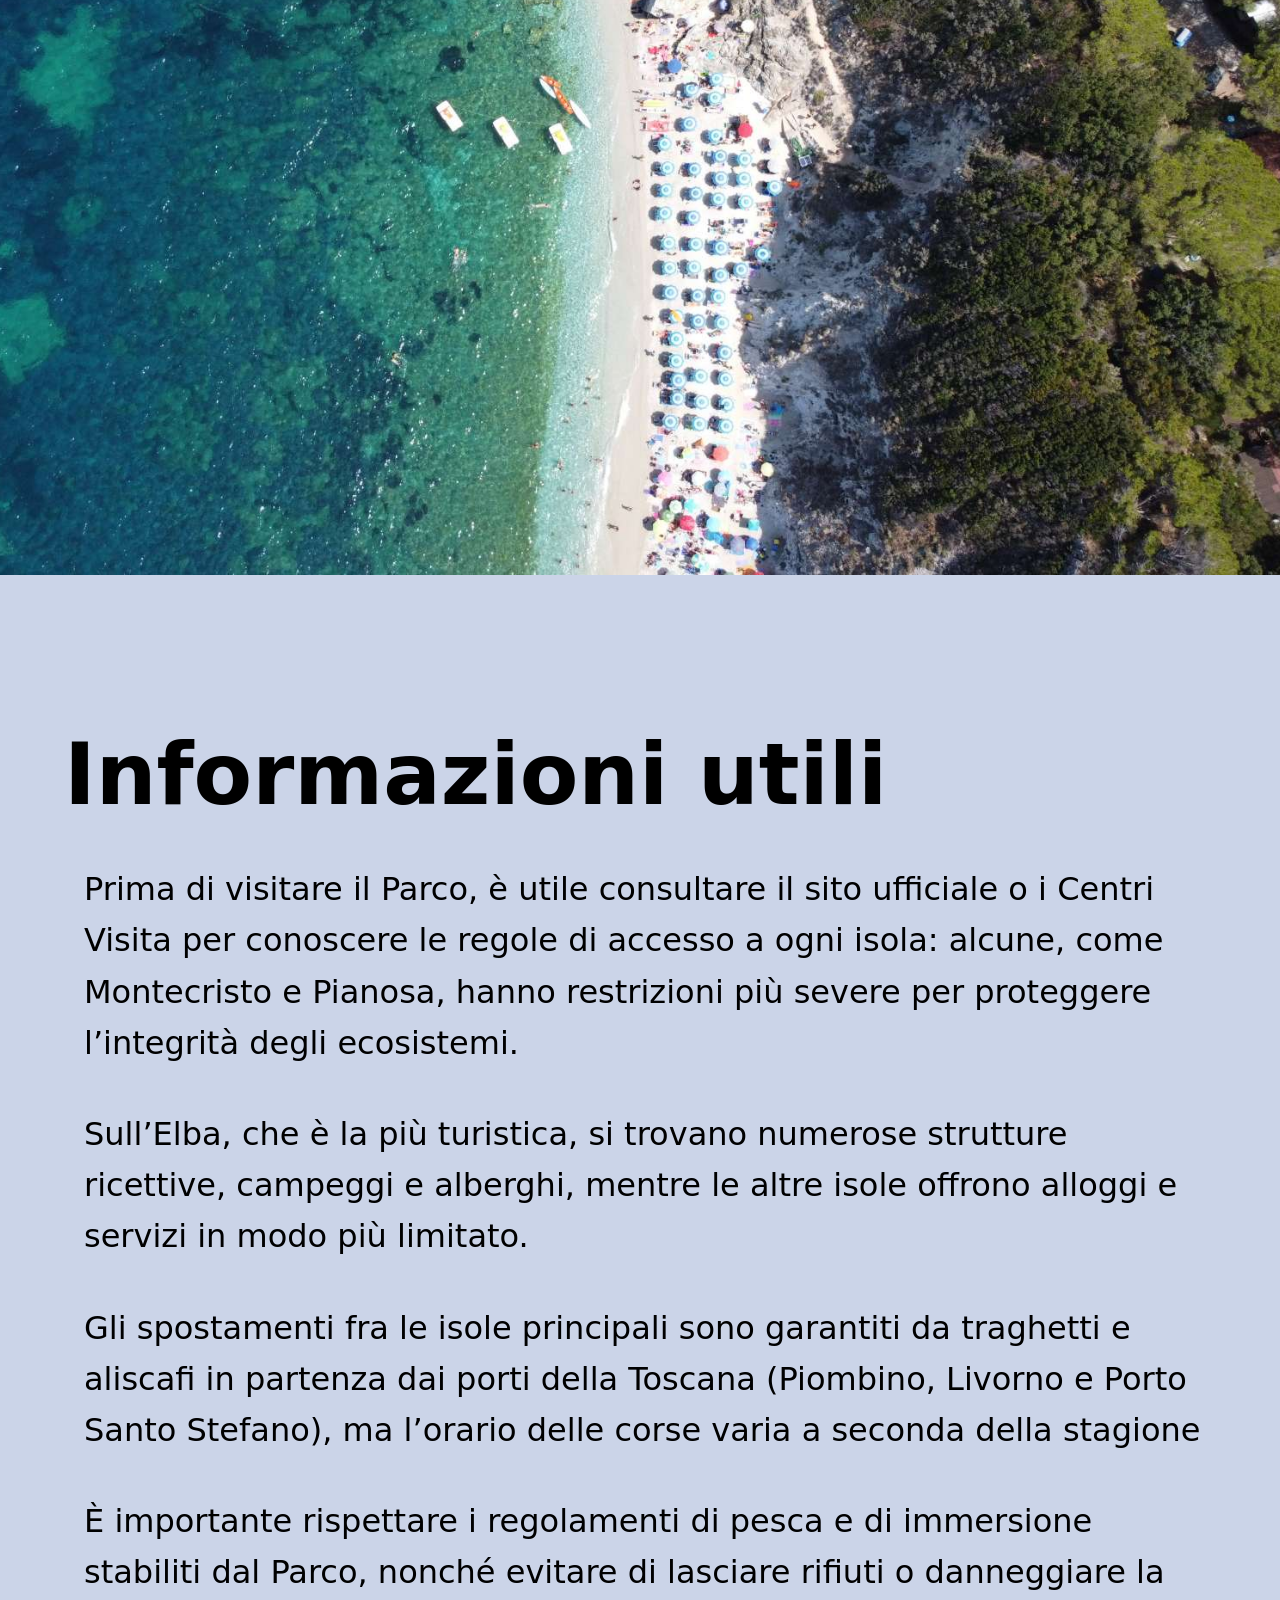
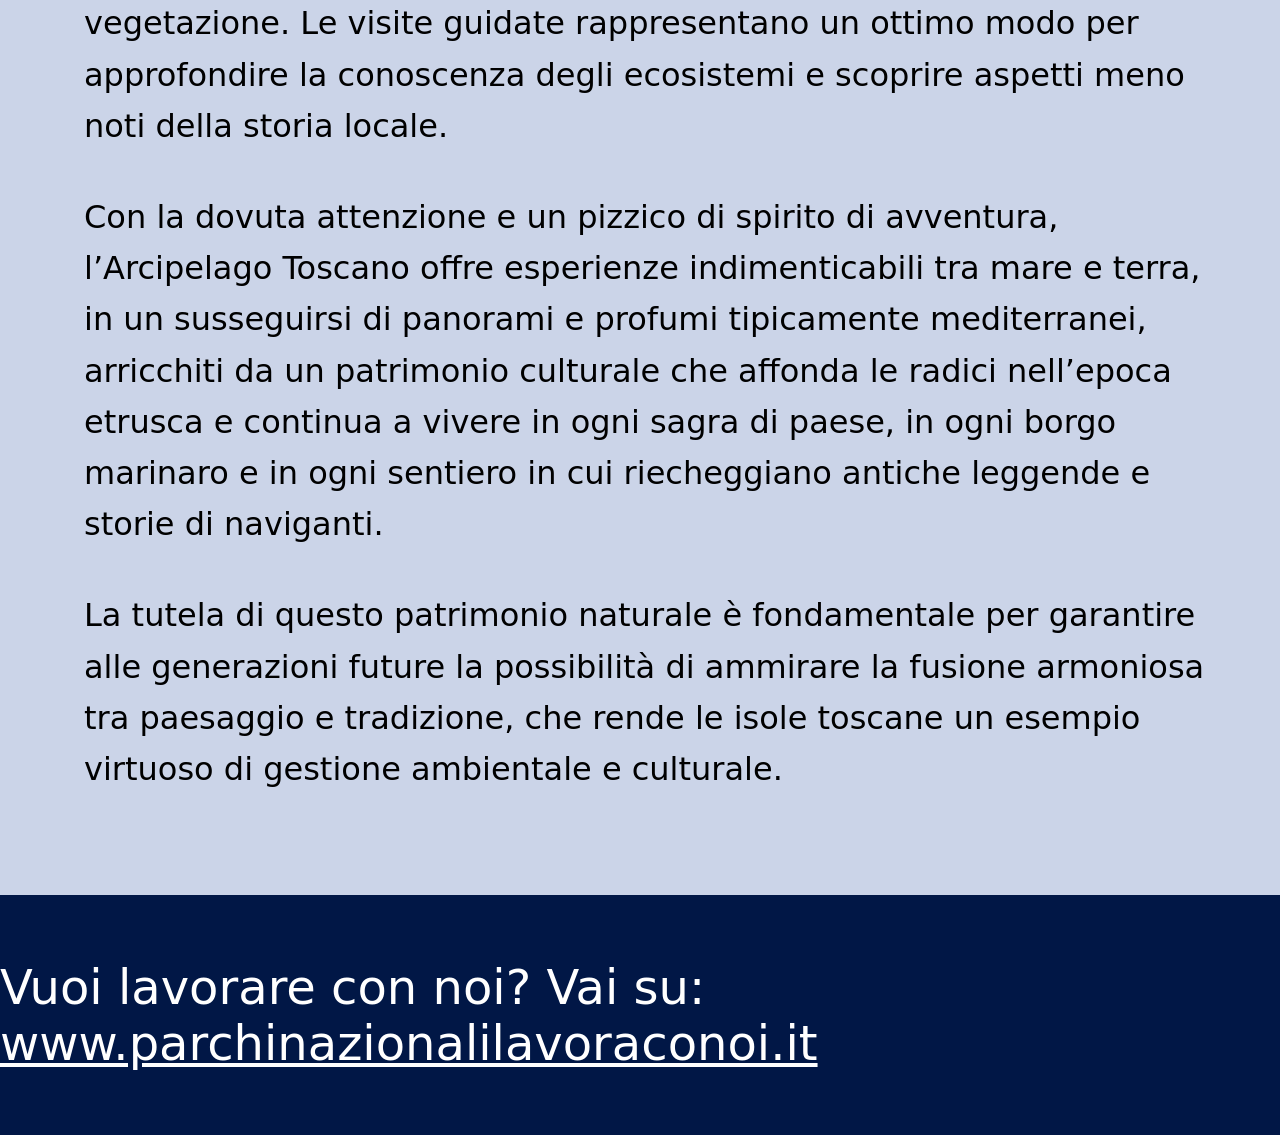
==== commit cc1b84cf: "modifiche" ====
--- a/arcipelago toscano.html
+++ b/arcipelago toscano.html
@@ -21,7 +21,7 @@
 
     <div class="immagine-con-testo">
         <img src="img/arcipelago toscano 4.jpg" alt="parco" class="container1">
-        <div class="testo-sull-immagine">
+        <div class="testo-nell-immagine">
             <div class="sfondo-trasparente"></div>
             <h1>Parco Nazionale dell’Arcipelago Toscano</h1>
             <p>“Sette isole incastonate nel blu del Mediterraneo, un viaggio tra costa, cultura e natura protetta.”</p>
--- a/css/style.css
+++ b/css/style.css
@@ -1,652 +1,317 @@
-body{
-   background-color: #cbd4e8;
-    }
-
-    header{
-        background-color: #011746;
-        height:128px ;
-        width: 1144px;
-        margin: 0 auto;
-        padding: 0 20px;
-
-        display: flex;
-        justify-content: space-between;
-        align-items: center;
-
-        position: relative;
-        z-index: 10;
-            }
-        header p{
-            color: white;
-            font-family: system-ui, -apple-system, BlinkMacSystemFont, 'Segoe UI', Roboto, Oxygen, Ubuntu, Cantarell, 'Open Sans', 'Helvetica Neue', sans-serif;
-            font-size: 2.5rem;
-            margin: 0;
-        }
-
-        header nav{
-            font-size: 1.8rem;
-            font-family: system-ui, -apple-system, BlinkMacSystemFont, 'Segoe UI', Roboto, Oxygen, Ubuntu, Cantarell, 'Open Sans', 'Helvetica Neue', sans-serif;
-         }
-
-         nav ul{
-            list-style: none;
-            margin: 0;
-            padding: 0;
-            display: flex;
-            gap: 20px;
-         }
-
-         nav a{
-            color: white;
-            text-decoration: none;
-         }
-
-         @media (max-width: 728px) {
-            header{
-                padding: 0 15px;
-                height: 100px;
-            }
-            header p{
-                font-size: 1.4rem;
-
-            }
-            header nav{
-                font-size: 1.4rem;
-            }
-
-            nav ul {
-                flex-direction: column;
-                gap: 10px;
-            }
-         }
-
-         @media (max-width: 480px) {
-
-            header {
-                padding: 0 10px;
-                height: 80px;
-            }
-
-            header p{
-                font-size: 1.5rem;
-            }
-
-            header nav{
-                font-size: 1.2rem;
-            }
-
-            nav ul{
-                gap: 5px;
-            }
-         }
-
-         img.container1{
-           width: 100%;
-           height: 900px;
-           object-fit: cover;
-           margin-top: -128px;
-           display: block;
-         
-         }
-
-         body p{
-            font-family: system-ui;
-            font-size: 64pt;
-            margin-left: 20px;
-            text-align:left;
-         }
-
-         .secondo-paragrafo{
-            font-family: system-ui;
-            font-size: 32pt;
-            text-align: left;
-            margin-bottom: 20px;
-         }
-
-         .container2{
-            width: 100%;
-            height: auto;
-            display: block;
-            margin: 20px 0;
-         }
-
-         .rettangolo1{
-            background-color: #cbd4e8;
-            width: 100%;
-            padding: 30px 20px;
-            margin: 20px 0;
-         }
-
-         .rettangolo1 p{
-            font-family: system-ui, -apple-system, BlinkMacSystemFont, 'Segoe UI', Roboto, Oxygen, Ubuntu, Cantarell, 'Open Sans', 'Helvetica Neue', sans-serif;
-            font-size: 64pt;
-            text-align: left;
-            margin-bottom: 0 0 10px 0;
-         }
-
-         .rettangolo1 .secondo-paragrafo{
-            font-family: system-ui, -apple-system, BlinkMacSystemFont, 'Segoe UI', Roboto, Oxygen, Ubuntu, Cantarell, 'Open Sans', 'Helvetica Neue', sans-serif;
-            font-size: 32pt;
-            text-align: left;
-            margin-bottom: 20px;
-         }
-
-         .immagine-con-testo {
-            position: relative;
-            width: 100%;
-            height: auto;
-        }
-        
-        .immagine-con-testo img.immagine {
-            width: 100%;
-            height: auto;
-            display: block;
-        }
-        
-        .testo-nell-immagine {
-            position: absolute;
-            top: 20%;
-            left: 5%;
-            color: white;
-            font-family: system-ui, sans-serif;
-            background-color: rgba(0, 0, 0, 0.4);
-            padding: 20px;
-            border-radius: 8px;
-            max-width: 90%;
-        }
-        
-        .testo-nell-immagine .titolo {
-            font-size: 64pt;
-            text-align: left;
-            margin-bottom: 10px;
-        }
-        
-        .testo-nell-immagine .sottotitolo {
-            font-size: 14pt;
-            text-align: right;
-        }
-        
-        .testo-nell-immagine .sottotitolo a {
-            color: #add8ff;
-            text-decoration: none;
-            font-weight: bold;
-        }
-
-        .immagine-con-testo1 img.immagine {
-            width: 100%;
-            height: auto;
-            display: block;
-        }
-        
-        .testo-nell-immagine {
-            position: absolute;
-            top: 20%;
-            left: 5%;
-            color: white;
-            font-family: system-ui, sans-serif;
-            background-color: rgba(0, 0, 0, 0.4);
-            padding: 20px;
-            border-radius: 8px;
-            max-width: 90%;
-        }
-        
-        .testo-nell-immagine .titolo {
-            font-size: 64pt;
-            text-align: left;
-            margin-bottom: 10px;
-        }
-        
-        .testo-nell-immagine .sottotitolo {
-            font-size: 14pt;
-            text-align: right;
-        }
-        
-        .testo-nell-immagine .sottotitolo a {
-            color: #add8ff;
-            text-decoration: none;
-            font-weight: bold;
-        }
-
-        .immagine-con-testo {
-            position: relative;
-            width: 100%;
-            height: auto;
-        }
-        
-        .immagine-con-testo img.immagine {
-            width: 100%;
-            height: auto;
-            display: block;
-        }
-        
-        .testo-nell-immagine {
-            position: absolute;
-            top: 20%;
-            left: 5%;
-            color: white;
-            font-family: system-ui, sans-serif;
-            background-color: rgba(0, 0, 0, 0.4);
-            padding: 20px;
-            border-radius: 8px;
-            max-width: 90%;
-        }
-        
-        .testo-nell-immagine .titolo {
-            font-size: 30pt;
-            text-align: left;
-            margin-bottom: 10px;
-        }
-        
-        .testo-nell-immagine .sottotitolo {
-            font-size: 14pt;
-            text-align: right;
-        }
-        
-        .testo-nell-immagine .sottotitolo a {
-            color: #add8ff;
-            text-decoration: none;
-            font-weight: bold;
-        }
-
-        .immagine-con-testo2 img.immagine {
-            width: 100%;
-            height: auto;
-            display: block;
-        }
-        
-        .testo-nell-immagine {
-            position: absolute;
-            top: 20%;
-            left: 5%;
-            color: white;
-            font-family: system-ui, sans-serif;
-            background-color: rgba(0, 0, 0, 0.4);
-            padding: 20px;
-            border-radius: 8px;
-            max-width: 90%;
-        }
-        
-        .testo-nell-immagine .titolo {
-            font-size: 30pt;
-            text-align: left;
-            margin-bottom: 10px;
-        }
-        
-        .testo-nell-immagine .sottotitolo {
-            font-size: 14pt;
-            text-align: right;
-        }
-        
-        .testo-nell-immagine .sottotitolo a {
-            color: #add8ff;
-            text-decoration: none;
-            font-weight: bold;
-        }
-        
-        .paragrafo {
-            position: relative;
-            width: 100%;
-            height: auto;
-        }
-        
-        .immagine-con-testo img.immagine {
-            width: 100%;
-            height: auto;
-            display: block;
-        }
-        
-        .testo-nell-immagine {
-            position: relative;
-            top: 20%;
-            left: 5%;
-            color: white;
-            font-family: system-ui, sans-serif;
-            background-color: rgba(0, 0, 0, 0.4);
-            padding: 0px;
-            border-radius: 8px;
-            max-width: 90%;
-        }
-        
-        .testo-nell-immagine .titolo {
-            position: relative;
-            font-size: 30pt;
-            text-align: left;
-            margin-bottom: 10px;
-        }
-        
-        .testo-nell-immagine .sottotitolo {
-            font-size: 14pt;
-            text-align: right;
-        }
-        
-        .testo-nell-immagine .sottotitolo a {
-            color: #add8ff;
-            text-decoration: none;
-            font-weight: bold;
-        }
-
-        .immagine-con-testo img.immagine {
-            width: 100%;
-            height: auto;
-            display: block;
-        }
-        
-        .testo-nell-immagine {
-            position: absolute;
-            top: 20%;
-            left: 5%;
-            color: white;
-            font-family: system-ui, sans-serif;
-            background-color: rgba(0, 0, 0, 0.4);
-            padding: 0px;
-            border-radius: 8px;
-            max-width: 90%;
-        }
-        
-        .testo-nell-immagine .titolo {
-            font-size: 30pt;
-            text-align: left;
-            margin-bottom: 10px;
-        }
-        
-        .testo-nell-immagine .sottotitolo {
-            font-size: 14pt;
-            text-align: right;
-        }
-        
-        .testo-nell-immagine .sottotitolo a {
-            color: #add8ff;
-            text-decoration: none;
-            font-weight: bold;
-        }
-
-        .paragrafo {
-            position: relative;
-            width: 100%;
-            height: auto;
-        }
-        
-        .immagine-con-testo img.immagine {
-            position: relative;
-            width: 100%;
-            height: auto;
-            display: block;
-        }
-        
-        .testo-nell-immagine {
-            position: absolute;
-            top: 20%;
-            left: 5%;
-            color: white;
-            font-family: system-ui, sans-serif;
-            background-color: rgba(0, 0, 0, 0.4);
-            padding: 0px;
-            border-radius: 8px;
-            max-width: 90%;
-        }
-        
-        .testo-nell-immagine .titolo {
-            font-size: 30pt;
-            text-align: left;
-            margin-bottom: 10px;
-        }
-        
-        .testo-nell-immagine .sottotitolo {
-            font-size: 14pt;
-            text-align: right;
-        }
-        
-        .testo-nell-immagine .sottotitolo a {
-            color: #add8ff;
-            text-decoration: none;
-            font-weight: bold;
-        }
-
-        .immagine-con-testo img.immagine {
-            width: 100%;
-            height: auto;
-            display: block;
-        }
-        
-        .testo-nell-immagine {
-            position: absolute;
-            top: 20%;
-            left: 5%;
-            color: white;
-            font-family: system-ui, sans-serif;
-            background-color: rgba(0, 0, 0, 0.4);
-            padding: 0px;
-            border-radius: 8px;
-            max-width: 90%;
-        }
-        
-        .testo-nell-immagine .titolo {
-            font-size: 30pt;
-            text-align: left;
-            margin-bottom: 10px;
-        }
-        
-        .testo-nell-immagine .sottotitolo {
-            font-size: 14pt;
-            text-align: right;
-        }
-        
-        .testo-nell-immagine .sottotitolo a {
-            color: #add8ff;
-            text-decoration: none;
-            font-weight: bold;
-        }
-
-        .paragrafo {
-            position: relative;
-            width: 100%;
-            height: auto;
-        }
-        
-        .immagine-con-testo img.immagine {
-            position: relative;
-            width: 100%;
-            height: auto;
-            display: block;
-        }
-        
-        .testo-nell-immagine {
-            position: absolute;
-            top: 20%;
-            left: 5%;
-            color: white;
-            font-family: system-ui, sans-serif;
-            background-color: rgba(0, 0, 0, 0.4);
-            padding: 0px;
-            border-radius: 8px;
-            max-width: 90%;
-        }
-        
-        .testo-nell-immagine .titolo {
-            font-size: 30pt;
-            text-align: left;
-            margin-bottom: 10px;
-        }
-        
-        .testo-nell-immagine .sottotitolo {
-            font-size: 14pt;
-            text-align: right;
-        }
-        
-        .testo-nell-immagine .sottotitolo a {
-            color: #add8ff;
-            text-decoration: none;
-            font-weight: bold;
-        }
-
-        .immagine-con-testo img.immagine {
-            width: 100%;
-            height: auto;
-            display: block;
-        }
-        
-        .testo-nell-immagine {
-            position: absolute;
-            top: 20%;
-            left: 5%;
-            color: white;
-            font-family: system-ui, sans-serif;
-            background-color: rgba(0, 0, 0, 0.4);
-            padding: 0px;
-            border-radius: 8px;
-            max-width: 90%;
-        }
-        
-        .testo-nell-immagine .titolo {
-            font-size: 30pt;
-            text-align: left;
-            margin-bottom: 10px;
-        }
-        
-        .testo-nell-immagine .sottotitolo {
-            font-size: 14pt;
-            text-align: right;
-        }
-        
-        .testo-nell-immagine .sottotitolo a {
-            color: #add8ff;
-            text-decoration: none;
-            font-weight: bold;
-        }
-
-        .footer-banner {
-            background-color: #011746;
-            height: 240px;
-            width: 100%;
-            display: flex;
-            align-items: center;
-            justify-content: flex-end;
-            padding-right: 40px;
-            box-sizing: border-box;
-            margin-top: 100px;
-          }
-          
-          .footer-banner p {
-            color: white;
-            font-family: system-ui, sans-serif;
-            font-size: 36pt;
-            margin: 0;
-          }
-          
-          .footer-banner a {
-            color: white;
-            text-decoration: underline;
-          }
-
-          .immagine-con-testo {
-            position: relative;
-            width: 100%;
-            max-width: 100%;
-            font-family: system-ui, sans-serif;
-        }
-        
-        .container1 {
-            width: 100%;
-            height: auto;
-            display: block;
-        }
-        
-        .testo-sull-immagine {
-            position: absolute;
-            top: 50%;
-            left: 5%;
-            transform: translateY(-50%);
-            text-align: left;
-            color: white;
-            max-width: 40%;
-            padding: 20px;
-            z-index: 1;
-        }
-        
-        .sfondo-trasparente {
-            position: absolute;
-            top: 50;
-            left: 0;
-            width: 100%;
-            height: 100%;
-            background-color: rgba(0, 0, 0, 0.5); 
-            z-index: -1; 
-            border-radius: 10px;
-        }
-        
-        .testo-sull-immagine h1 {
-            font-size: 60pt;
-            margin: 0;
-            position: relative;
-        }
-        
-        .testo-sull-immagine p {
-            font-size: 32pt;
-            margin-top: 20px;
-            position: relative;
-        }
-
-        .blocco-attivita {
-            margin-top: 150px;
-            padding: 0 5%;
-            font-family: system-ui, sans-serif;
-            color: #000;
-        }
-        
-        .blocco-attivita h2 {
-            font-size: 64pt;
-            margin-bottom: 40px;
-        }
-        
-        .blocco-attivita p {
-            font-size: 24pt;
-            line-height: 1.6;
-            margin-bottom: 40px;
-        }
-
-        .immagine-gran-paradiso {
-            margin-top: 150px;
-            width: 100vw;
-            overflow: hidden;
-        }
-        
-        .immagine-gran-paradiso img {
-            width: 100%;
-            height: 860px;
-            object-fit: cover;
-            display: block;
-        }
-        
-        
-        
-          
-        
-
-
-       
-        
-
-
-       
-
-
-       
-        
-
-
-       
-        
-
-
-       
-        
-
-
-       
-
-
-       
-        
-
-
-       +body {
+    background-color: #cbd4e8;
+    margin: 0;
+    padding: 0;
+    overflow-x: hidden;
+}
+
+img {
+    max-width: 100%;
+    height: auto;
+}
+
+header {
+    background-color: #011746;
+    height: 128px;
+    width: 100%;
+    margin: 0 auto;
+    padding: 0 20px;
+    display: flex;
+    justify-content: space-between;
+    align-items: center;
+    position: relative;
+    z-index: 10;
+    box-sizing: border-box;
+}
+
+header p {
+    color: white;
+    font-family: system-ui, sans-serif;
+    font-size: 2.5rem;
+    margin: 0;
+}
+
+header nav {
+    font-size: 1.8rem;
+    font-family: system-ui, sans-serif;
+}
+
+nav ul {
+    list-style: none;
+    margin: 0;
+    padding: 0;
+    display: flex;
+    gap: 20px;
+}
+
+nav a {
+    color: white;
+    text-decoration: none;
+    transition: color 0.2s, text-decoration 0.2s;
+}
+
+nav a:hover {
+    color: #add8ff;
+    text-decoration: underline;
+}
+
+img.container1 {
+    width: 100%;
+    height: 900px;
+    object-fit: cover;
+    margin-top: -128px;
+    display: block;
+}
+
+body p {
+    font-family: system-ui, sans-serif;
+    font-size: 40pt;
+    margin-left: 20px;
+    text-align: left;
+}
+
+.secondo-paragrafo {
+    font-family: system-ui, sans-serif;
+    font-size: 32pt;
+    text-align: left;
+    margin: 0 20px 40px 20px;
+}
+
+.rettangolo1 {
+    background-color: #cbd4e8;
+    width: 100%;
+    padding: 30px 20px;
+    margin: 20px 0;
+    box-sizing: border-box;
+}
+
+.immagine-con-testo {
+    position: relative;
+    width: 100%;
+    height: auto;
+    margin-bottom: 60px;
+}
+
+.immagine-con-testo img.immagine {
+    width: 100%;
+    height: auto;
+    display: block;
+}
+
+.testo-nell-immagine {
+    position: absolute;
+    top: 20%;
+    left: 5%;
+    color: white;
+    font-family: system-ui, sans-serif;
+    background-color: rgba(0, 0, 0, 0.4);
+    padding: 20px;
+    border-radius: 8px;
+    max-width: 50%;
+}
+
+.testo-nell-immagine .titolo {
+    font-size: 30pt;
+    text-align: left;
+    margin-bottom: 10px;
+}
+
+.testo-nell-immagine .sottotitolo {
+    font-size: 14pt;
+    text-align: right;
+}
+
+.testo-nell-immagine .sottotitolo a {
+    color: #add8ff;
+    text-decoration: none;
+    font-weight: bold;
+    transition: color 0.2s;
+}
+
+.testo-nell-immagine .sottotitolo a:hover {
+    color: white;
+    text-decoration: underline;
+}
+
+.blocco-attivita {
+    margin-top: 150px;
+    padding: 0 5%;
+    font-family: system-ui, sans-serif;
+    color: #000;
+}
+
+.blocco-attivita h2 {
+    font-size: 64pt;
+    margin-bottom: 40px;
+}
+
+.blocco-attivita p {
+    font-size: 24pt;
+    line-height: 1.6;
+    margin-bottom: 40px;
+}
+
+.immagine-gran-paradiso {
+    margin-top: 150px;
+    width: 100vw;
+    overflow: hidden;
+}
+
+.immagine-gran-paradiso img {
+    width: 100%;
+    height: 860px;
+    object-fit: cover;
+    display: block;
+}
+
+.immagine-con-testo .testo-sull-immagine {
+    position: absolute;
+    top: 50%;
+    left: 5%;
+    transform: translateY(-50%);
+    text-align: left;
+    color: white;
+    max-width: 40%;
+    padding: 20px;
+    z-index: 1;
+}
+
+.testo-sull-immagine h1 {
+    font-size: 60pt;
+    margin: 0;
+}
+
+.testo-sull-immagine p {
+    font-size: 32pt;
+    margin-top: 20px;
+}
+
+.footer-banner {
+    background-color: #011746;
+    height: 240px;
+    width: 100%;
+    display: flex;
+    align-items: center;
+    justify-content: flex-end;
+    padding-right: 40px;
+    box-sizing: border-box;
+    margin-top: 100px;
+}
+
+.footer-banner p {
+    color: white;
+    font-family: system-ui, sans-serif;
+    font-size: 36pt;
+    margin: 0;
+}
+
+.footer-banner a {
+    color: white;
+    text-decoration: underline;
+    transition: color 0.2s;
+}
+
+.footer-banner a:hover {
+    color: #add8ff;
+}
+
+img {
+    max-width: 100%;
+    height: auto;
+}
+ 
+@media (max-width: 768px) {
+ 
+    header {
+        width: 100%;
+        height: auto;
+        padding: 15px 20px;
+        align-items: flex-start;
+        gap: 10px;
+        box-sizing: border-box;
+    }
+ 
+    header p {
+        font-size: 1.6rem;
+    }
+ 
+    header nav {
+        font-size: 1.1rem;
+    }
+ 
+    nav ul {
+        gap: 12px;
+        flex-wrap: wrap;
+    }
+ 
+    img.container1 {
+        height: 300px;
+        margin-top: 0;
+    }
+ 
+    body > p {
+        font-size: 28pt;
+        margin-left: 15px;
+    }
+ 
+    .secondo-paragrafo {
+        font-size: 14pt;
+        margin: 0 15px 30px 15px;
+    }
+ 
+    .immagine-con-testo {
+        margin-bottom: 30px;
+    }
+ 
+    .testo-nell-immagine {
+        top: 10%;
+        left: 3%;
+        max-width: 90%;
+        padding: 10px;
+    }
+ 
+    .testo-nell-immagine .titolo {
+        font-size: 16pt;
+    }
+ 
+    .testo-nell-immagine .sottotitolo {
+        font-size: 11pt;
+    }
+ 
+    .blocco-attivita {
+        margin-top: 60px;
+        padding: 0 4%;
+    }
+ 
+    .blocco-attivita h2 {
+        font-size: 28pt;
+    }
+ 
+    .blocco-attivita p {
+        font-size: 13pt;
+    }
+    
+    .immagine-gran-paradiso {
+        margin-top: 60px;
+    }
+ 
+    .immagine-gran-paradiso img {
+        height: 300px;
+    }
+
+    .footer-banner {
+        height: auto;
+        padding: 30px 20px;
+        justify-content: center;
+        text-align: center;
+        margin-top: 50px;
+    }
+ 
+    .footer-banner p {
+        font-size: 14pt;
+    }
+
+    body p {
+        font-size: 20px;
+    }
+}
